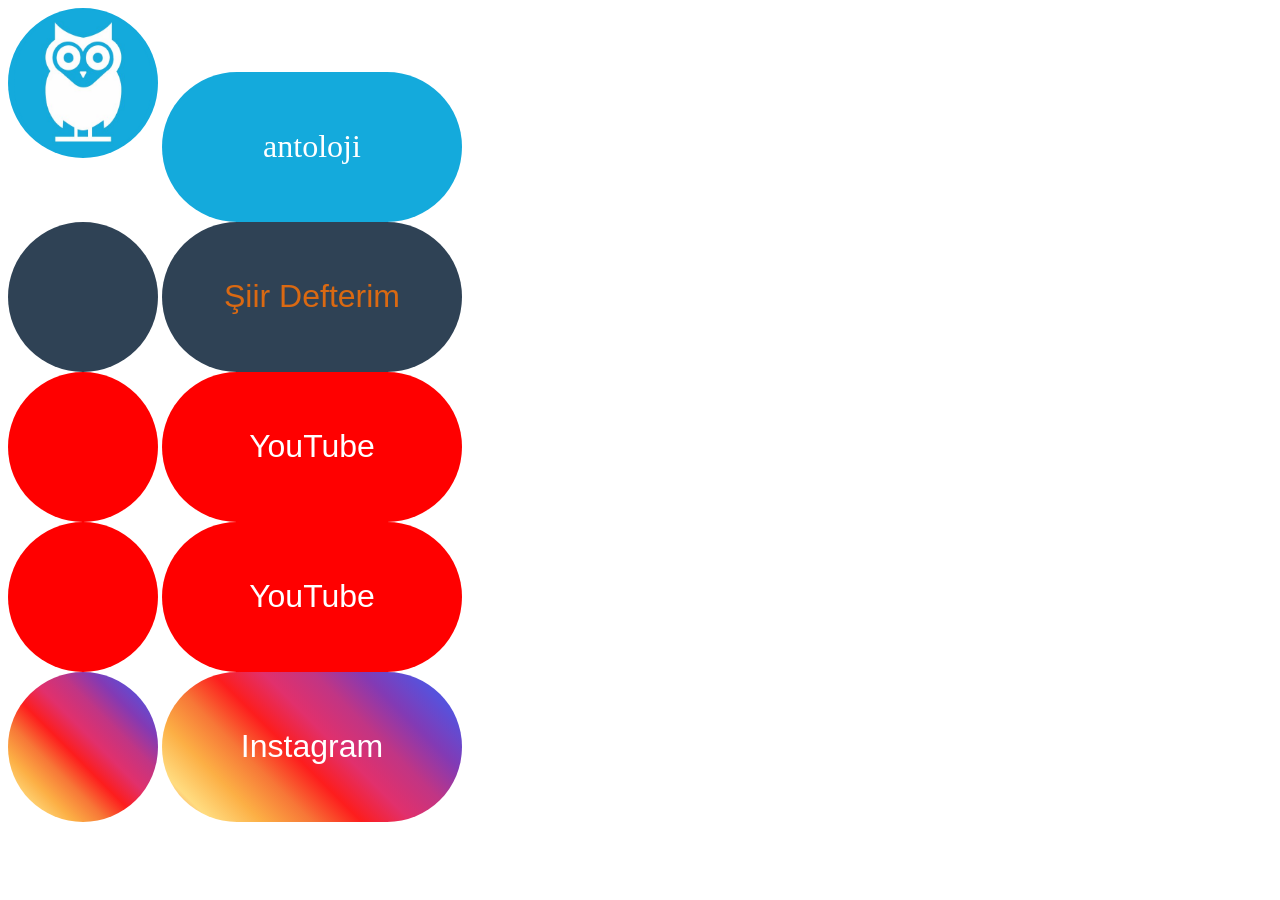
==== index.html @ 4736eea9 "Rename ekshycom.html to index.html" ====
<!DOCTYPE html>
<html>
<head>
    <title>Ekshy</title>
    <link rel="stylesheet" href="/CSS files/antoloji.css">
    <link rel="stylesheet" href="/CSS files/Siirdefterim.css">
    <link rel="stylesheet" href="/CSS files/YouTube.css">
    <link rel="stylesheet" href="/Antoloji.js">
    <link rel="stylesheet" href="/CSS files/Instagram.css">
</head>
<body>

<div class="AntolojiDiv">
    <button 
    onclick="window.open('https://www.antoloji.com/mehmet-eymen-eksi/',)" class="AntolojiButtons AntolojiButtonStyleLogo">
    <img src="Antoloji Images/AntolojiLogoCircle.jpg" class="antolojilogo">
    </button>
    <button 
    onclick="window.open('https://www.antoloji.com/mehmet-eymen-eksi/',)" class="AntolojiButtons AntolojiButtonStyle">
    antoloji
</button>
</div>
<div class="SiirdefterimDiv">
    <button 
    onclick="window.open('https://siirdefterim.com/yazar/mehmeteymeneksi')" class="SiirdefterimButtonStyleLogo">
    <img src="" class="siirdefterimlogo">
    </button>
    <button 
    onclick="window.open('https://siirdefterim.com/yazar/mehmeteymeneksi')" class="SiirdefterimButtonStyle">
    Şiir Defterim
</button>
</div>
<div class="BaalYoutubeDiv">
    <button 
    onclick="window.open('https://www.youtube.com/@BAAL000')" class="BaalYouTubeButtonStyleLogo">
    <img src="" class="youtube logo">
    </button>
    <button 
    onclick="window.open('https://www.youtube.com/@BAAL000')" class="BaalYouTubeButtonStyle">
    YouTube
</button>
</div>
<div class="EkshyYoutubeDiv">
    <button 
    onclick="window.open('https://www.youtube.com/channel/UC_hgYwj54YsneJjiPCi5GKg')" class="EkshyYouTubeButtonStyleLogo">
    <img src="" class="youtube logo">
    </button>
    <button 
    onclick="window.open('https://www.youtube.com/channel/UC_hgYwj54YsneJjiPCi5GKg')" class="EkshyYouTubeButtonStyle">
    YouTube
</button>
</div>
<div class="InstagramDiv">
    <button 
    onclick="window.open('https://www.instagram.com/m.e.eksii/')" class="InstagramButtonStyleLogo">
    <img src="" class="instagram logo">
    </button>
    <button 
    onclick="window.open('https://www.instagram.com/m.e.eksii/')" class="InstagramButtonStyle">
    Instagram
</button>
</div>


</body>
</html>
---- CSS files/antoloji.css ----
@font-face {
        font-family: 'AntolojiFont';
        src: url('Antoloji Images/fonts/Zona Black/Zona Black.ttf');
        font-style: normal;
}

div {
    font-family: 'AntolojiFont';
}
    
.AntolojiButtonStyle{
    font-family: 'AntolojiFont';
    color: rgb(255, 255, 255);
    background-color: rgba(20, 170, 220);
    height: 150px;
    width: 300px;
    font-size: 200%;
    cursor: pointer;
    border-radius: 100px;
    border: 0px;
    transition: all 0.1s ease;
    top: 0;
}

.AntolojiButtonStyleLogo{
    color: rgb(255, 255, 255);
    background-color: rgba(20, 170, 220);
    height: 150px;
    width: 150px;
    font-size: 200%;
    border-width: 2px;
    border-radius: 50%;
    transition: all 0.1s ease;
    
    background-image: url('Antoloji Images/AdpyCYqh_400x400.jpg'); 
    background-position: center;
    border: none;      
    cursor: pointer;   

}
/*
.AntolojiDiv:hover .AntolojiButtonStyleLogo{
    background-color: rgb(255, 255, 255);
    color: rgb(20, 170, 220);
}
.AntolojiDiv:hover .AntolojiButtonStyle{
    background-color: rgb(255, 255, 255);
    color: rgb(20, 170, 220);
}
*/
.AntolojiButtonStyleLogo:hover{
    background-color: rgb(255, 255, 255);
    color: rgb(20, 170, 220);
}

.AntolojiButtonStyleLogo img{
    height: 100%;
    width: 100%;
    top: 0;
    bottom: 0;
    right: 0;
    left: 0;
}

.AntolojiButtonStyle:hover{
    background-color: rgb(255, 255, 255);
    color: rgb(20, 170, 220);
}
/*
.AntolojiButtonStyleLogo:hover + .AntolojiButtonStyle{
    background-color: rgb(255, 255, 255);
    color: rgb(20, 170, 220);
}

.AntolojiButtonStyle:hover + .AntolojiButtonStyleLogo{
    background-color: rgb(255, 255, 255);
    color: rgb(20, 170, 220);
}
*/
.AntolojiButtonStyle:active{
    background-color: rgba(20, 170, 220);
}

.AntolojiDiv{
    min-width: 300px;
    min-height: 150px;
}
---- CSS files/Siirdefterim.css ----
@font-face {
        font-family: 'AntolojiFont';
        src: url('Antoloji Images/fonts/Zona Black.ttf') format('ttf');
    }
    
.SiirdefterimButtonStyle{
    color: rgba(218, 105, 18);
    background-color: rgba(47, 66, 85);
    height: 150px;
    width: 300px;
    font-size: 200%;
    cursor: pointer;
    border-radius: 100px;
    border: 0px;
    transition: all 0.1s ease;
}

.SiirdefterimButtonStyleLogo{
    color: rgba(218, 105, 18);
    background-color: rgba(47, 66, 85);
    height: 150px;
    width: 150px;
    font-size: 200%;
    border-width: 2px;
    border-radius: 50%;
    transition: all 0.1s ease;
    background-image: url(''); 
    background-position: center;
    border: none;      
    cursor: pointer;   
}

.SiirdefterimButtonStyleLogo:hover{
    background-color: rgba(218, 105, 18);
    color: rgba(47, 66, 85);
}

.SiirdefterimButtonStyleLogo:active{
    background-color: rgba(47, 66, 85);
}

.SiirdefterimButtonStyle:hover{
    background-color: rgba(218, 105, 18);
    color: rgba(47, 66, 85);
}

.SiirdefterimButtonStyle:active{
    background-color: rgba(47, 66, 85);
}
---- CSS files/YouTube.css ----
@font-face {
        font-family: 'AntolojiFont';
        src: url('Antoloji Images/fonts/Zona Black.ttf') format('ttf');
}
    
.BaalYouTubeButtonStyle{
    color: rgb(255, 255, 255);
    background-color: rgba(255, 0, 0);
    height: 150px;
    width: 300px;
    font-size: 200%;
    cursor: pointer;
    border-radius: 100px;
    border: 0px;
    transition: all 0.1s ease;
}

.BaalYouTubeButtonStyleLogo{
    color: rgb(255, 255, 255);
    background-color: rgba(255, 0, 0);
    height: 150px;
    width: 150px;
    font-size: 200%;
    border-width: 2px;
    border-radius: 50%;
    transition: all 0.1s ease;
    background-image: url(''); 
    background-position: center;
    border: none;      
    cursor: pointer;   
}

.BaalYouTubeButtonStyleLogo:hover{
    background-color: rgb(255, 255, 255);
    color: rgb(255, 0, 0);
}

.BaalYouTubeButtonStyleLogo:active{
    background-color: rgba(255, 0, 0);
}

.BaalYouTubeButtonStyle:hover{
    background-color: rgb(255, 255, 255);
    color: rgb(255, 0, 0);
}

.BaalYouTubeButtonStyle:active{
    background-color: rgba(255, 0, 0);
}

.EkshyYouTubeButtonStyle{
    color: rgb(255, 255, 255);
    background-color: rgba(255, 0, 0);
    height: 150px;
    width: 300px;
    font-size: 200%;
    cursor: pointer;
    border-radius: 100px;
    border: 0px;
    transition: all 0.1s ease;
}

.EkshyYouTubeButtonStyleLogo{
    color: rgb(255, 255, 255);
    background-color: rgba(255, 0, 0);
    height: 150px;
    width: 150px;
    font-size: 200%;
    border-width: 2px;
    border-radius: 50%;
    transition: all 0.1s ease;
    background-image: url(''); 
    background-position: center;
    border: none;      
    cursor: pointer;   
}

.EkshyYouTubeButtonStyleLogo:hover{
    background-color: rgb(255, 255, 255);
    color: rgb(255, 0, 0);
}

.EkshyYouTubeButtonStyleLogo:active{
    background-color: rgba(255, 0, 0);
}

.EkshyYouTubeButtonStyle:hover{
    background-color: rgb(255, 255, 255);
    color: rgb(255, 0, 0);
}

.EkshyYouTubeButtonStyle:active{
    background-color: rgba(255, 0, 0);
}
---- CSS files/Instagram.css ----
.InstagramButtonStyle{
    height: 150px;
    width: 300px;
    font-size: 200%;
    position: relative;
    padding: 15px 30px;
    color: white;
    border: none;
    border-radius: 100px;
    cursor: pointer;
    z-index: 1;
    background-image: linear-gradient(45deg, rgb(245, 96, 64), rgb(255, 220, 128), rgb(252, 175, 69),rgb(247, 119, 55),rgb(253, 29, 29), rgb(225, 48, 108),rgb(193, 53, 132),rgb(131, 58, 180),rgb(88, 81, 219),rgb(64, 93, 230));
}

.InstagramButtonStyle::before {
    height: 150px;
    width: 300px;
    font-size: 200%;
    content: "";
    position: absolute;
    top: 0; left: 0; width: 100%; height: 100%;
    border-radius: 100px;
    /* İkinci gradyan */
    background: linear-gradient(45deg, rgb(64, 93, 230), rgb(88, 81, 219), rgb(131, 58, 180), rgb(193, 53, 132), rgb(225, 48, 108), rgb(253, 29, 29), rgb(247, 119, 55), rgb(252, 175, 69), rgb(255, 220, 128), rgb(245, 96, 64));    z-index: -1;

    opacity: 0;
    transition: opacity 0.4s ease;
}


.InstagramButtonStyle:hover::before {
    opacity: 1;
}

/**/

.InstagramButtonStyleLogo{
    height: 150px;
    width: 150px;
    font-size: 200%;
    position: relative;
    padding: 15px 30px;
    border-radius: 50%;
    border: none;
    cursor: pointer;
    z-index: 1;
    background-image: linear-gradient(45deg, rgb(245, 96, 64), rgb(255, 220, 128), rgb(252, 175, 69),rgb(247, 119, 55),rgb(253, 29, 29), rgb(225, 48, 108),rgb(193, 53, 132),rgb(131, 58, 180),rgb(88, 81, 219),rgb(64, 93, 230));
}

.InstagramButtonStyleLogo::before {
    height: 150px;
    width: 150px;
    font-size: 200%;
    content: "";
    position: absolute;
    top: 0; left: 0; width: 100%; height: 100%;
    border-radius: 100px;
    /* İkinci gradyan */
    background: linear-gradient(45deg, rgb(64, 93, 230), rgb(88, 81, 219), rgb(131, 58, 180), rgb(193, 53, 132), rgb(225, 48, 108), rgb(253, 29, 29), rgb(247, 119, 55), rgb(252, 175, 69), rgb(255, 220, 128), rgb(245, 96, 64));    z-index: -1;

    opacity: 0;
    transition: opacity 0.4s ease;
}


.InstagramButtonStyleLogo:hover::before {
    opacity: 1;
}
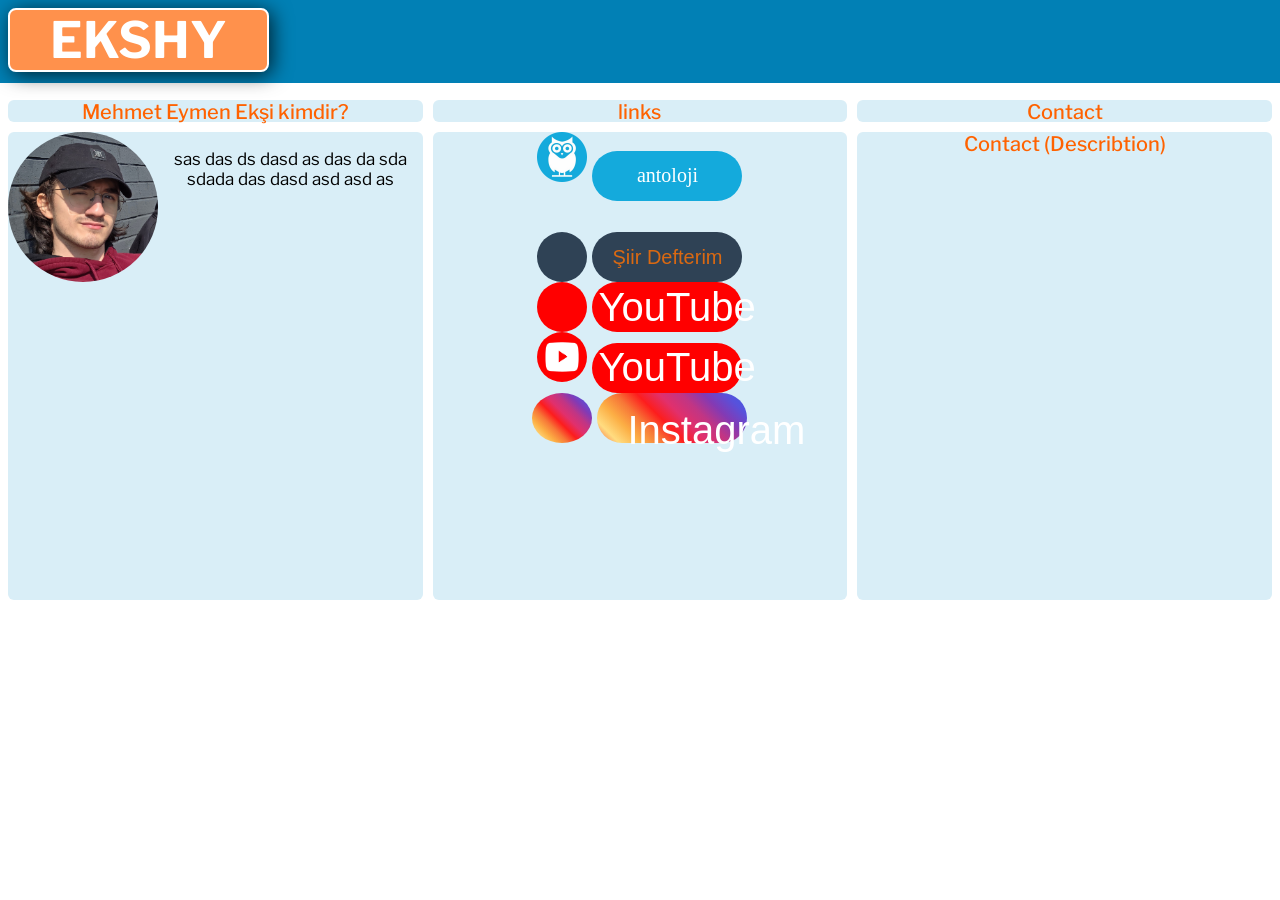
==== commit 8aceca5b: "Rename ekshycom.html to index.html" ====
--- a/index.html
+++ b/index.html
@@ -7,60 +7,93 @@
     <link rel="stylesheet" href="/CSS files/YouTube.css">
     <link rel="stylesheet" href="/Antoloji.js">
     <link rel="stylesheet" href="/CSS files/Instagram.css">
+    <link rel="stylesheet" href="/CSS files/template.css">
+    <link rel="preconnect" href="https://fonts.googleapis.com">
+    <link rel="preconnect" href="https://fonts.gstatic.com" crossorigin>
+    <link href="https://fonts.googleapis.com/css2?family=Staatliches&display=swap" rel="stylesheet">
+    <link rel="preconnect" href="https://fonts.googleapis.com">
+    <link rel="preconnect" href="https://fonts.gstatic.com" crossorigin>
+    <link href="https://fonts.googleapis.com/css2?family=Libre+Franklin:ital,wght@0,100..900;1,100..900&display=swap" rel="stylesheet">
 </head>
-<body>
 
-<div class="AntolojiDiv">
-    <button 
-    onclick="window.open('https://www.antoloji.com/mehmet-eymen-eksi/',)" class="AntolojiButtons AntolojiButtonStyleLogo">
-    <img src="Antoloji Images/AntolojiLogoCircle.jpg" class="antolojilogo">
-    </button>
-    <button 
-    onclick="window.open('https://www.antoloji.com/mehmet-eymen-eksi/',)" class="AntolojiButtons AntolojiButtonStyle">
-    antoloji
-</button>
-</div>
-<div class="SiirdefterimDiv">
-    <button 
-    onclick="window.open('https://siirdefterim.com/yazar/mehmeteymeneksi')" class="SiirdefterimButtonStyleLogo">
-    <img src="" class="siirdefterimlogo">
-    </button>
-    <button 
-    onclick="window.open('https://siirdefterim.com/yazar/mehmeteymeneksi')" class="SiirdefterimButtonStyle">
-    Şiir Defterim
-</button>
-</div>
-<div class="BaalYoutubeDiv">
-    <button 
-    onclick="window.open('https://www.youtube.com/@BAAL000')" class="BaalYouTubeButtonStyleLogo">
-    <img src="" class="youtube logo">
-    </button>
-    <button 
-    onclick="window.open('https://www.youtube.com/@BAAL000')" class="BaalYouTubeButtonStyle">
-    YouTube
-</button>
-</div>
-<div class="EkshyYoutubeDiv">
-    <button 
-    onclick="window.open('https://www.youtube.com/channel/UC_hgYwj54YsneJjiPCi5GKg')" class="EkshyYouTubeButtonStyleLogo">
-    <img src="" class="youtube logo">
-    </button>
-    <button 
-    onclick="window.open('https://www.youtube.com/channel/UC_hgYwj54YsneJjiPCi5GKg')" class="EkshyYouTubeButtonStyle">
-    YouTube
-</button>
-</div>
-<div class="InstagramDiv">
-    <button 
-    onclick="window.open('https://www.instagram.com/m.e.eksii/')" class="InstagramButtonStyleLogo">
-    <img src="" class="instagram logo">
-    </button>
-    <button 
-    onclick="window.open('https://www.instagram.com/m.e.eksii/')" class="InstagramButtonStyle">
-    Instagram
-</button>
-</div>
+<body style="margin-top: 100px;">
 
+    <div class="TemplateDiv">
+        <button class="TemplateButton">
+            EKSHY
+        </button>
+    </div>
+
+    <div class="TemplateHeaderDiv">
+        <div class="FirstDiv">
+            Mehmet Eymen Ekşi kimdir?
+        </div>
+        <div class="SecondDiv">
+            links
+        </div>
+        <div class="ThirdDiv">
+            Contact
+        </div>
+        <div class="FourthDiv"> 
+            <img src="Ekshy.jpg" class="FourthDivFotoImage">
+            <p class="FourthDivText">
+                sas das ds dasd as das da sda sdada das dasd asd asd as
+            </p>
+        </div>
+        <div class="FifthDiv"> 
+            <div class="AntolojiDiv">
+                <a href="https://www.antoloji.com/mehmet-eymen-eksi/" class="AntolojiStyleLogo">
+                    <img src="Antoloji Images/AntolojiLogoCircle.jpg" class="antolojilogo">
+                </a>
+                <button onclick="window.open('https://www.antoloji.com/mehmet-eymen-eksi/',)" class="AntolojiButtonStyle">
+                    antoloji
+                </button>
+            </div>
+            <div class="SiirdefterimDiv">
+                <button onclick="window.open('https://siirdefterim.com/yazar/mehmeteymeneksi')" class="SiirdefterimButtonStyleLogo">
+                    <img src="" class="siirdefterimlogo">
+                </button>
+                <button onclick="window.open('https://siirdefterim.com/yazar/mehmeteymeneksi')" class="SiirdefterimButtonStyle">
+                    Şiir Defterim
+                </button>
+            </div>
+            <div class="BaalYoutubeDiv">
+                <button onclick="window.open('https://www.youtube.com/@BAAL000')" class="BaalYouTubeButtonStyleLogo">
+                    <img src="" class="youtube logo">
+                </button>
+                <button onclick="window.open('https://www.youtube.com/@BAAL000')" class="BaalYouTubeButtonStyle">
+                    YouTube
+                </button>
+            </div>
+            <div class="EkshyYoutubeDiv">
+                <button onclick="window.open('https://www.youtube.com/@MehmetEymenEksi')" class="EkshyYouTubeButtonStyleLogo">
+                    <img src="Youtube Images/White Youtube Logo.png" class="youtube logo">
+                </button>
+                <button onclick="window.open('https://www.youtube.com/@MehmetEymenEksi')" class="EkshyYouTubeButtonStyle">
+                    YouTube
+                </button>
+            </div>
+            <div class="InstagramDiv">
+                <button onclick="window.open('https://www.instagram.com/m.e.eksii/')" class="InstagramButtonStyleLogo">
+                    <img src="" class="instagram logo">
+                </button>
+                <button onclick="window.open('https://www.instagram.com/m.e.eksii/')" class="InstagramButtonStyle">
+                    Instagram
+                </button>
+            </div>
+        </div>
+        <div class="SixthDiv"> 
+            Contact (Describtion)
+        </div>    
+        
+    </div>
+
+<!--
+
+    
+
+
+-->
 
 </body>
 </html>
--- a/CSS files/antoloji.css
+++ b/CSS files/antoloji.css
@@ -7,35 +7,35 @@
 div {
     font-family: 'AntolojiFont';
 }
+
+.AntolojiDiv{
+    min-width: 150px;
+    height: 100px;
+    grid-template-columns: 1fr 1fr 1fr;
+}
     
 .AntolojiButtonStyle{
     font-family: 'AntolojiFont';
     color: rgb(255, 255, 255);
     background-color: rgba(20, 170, 220);
-    height: 150px;
-    width: 300px;
-    font-size: 200%;
+    height: 50px;
+    width: 150px;
+    font-size: 100%;
     cursor: pointer;
     border-radius: 100px;
     border: 0px;
-    transition: all 0.1s ease;
+    transition: all 0.4s ease;      
     top: 0;
 }
 
-.AntolojiButtonStyleLogo{
-    color: rgb(255, 255, 255);
-    background-color: rgba(20, 170, 220);
-    height: 150px;
-    width: 150px;
-    font-size: 200%;
-    border-width: 2px;
-    border-radius: 50%;
-    transition: all 0.1s ease;
-    
-    background-image: url('Antoloji Images/AdpyCYqh_400x400.jpg'); 
-    background-position: center;
-    border: none;      
-    cursor: pointer;   
+.AntolojiStyleLogo{
+    Background-color: rgb(217, 238, 247);
+    color: rgb(217, 238, 247);
+}
+
+.antolojilogo{
+    width: 50px;
+    height: 50px;
 
 }
 /*
@@ -47,26 +47,7 @@
     background-color: rgb(255, 255, 255);
     color: rgb(20, 170, 220);
 }
-*/
-.AntolojiButtonStyleLogo:hover{
-    background-color: rgb(255, 255, 255);
-    color: rgb(20, 170, 220);
-}
 
-.AntolojiButtonStyleLogo img{
-    height: 100%;
-    width: 100%;
-    top: 0;
-    bottom: 0;
-    right: 0;
-    left: 0;
-}
-
-.AntolojiButtonStyle:hover{
-    background-color: rgb(255, 255, 255);
-    color: rgb(20, 170, 220);
-}
-/*
 .AntolojiButtonStyleLogo:hover + .AntolojiButtonStyle{
     background-color: rgb(255, 255, 255);
     color: rgb(20, 170, 220);
@@ -77,11 +58,6 @@
     color: rgb(20, 170, 220);
 }
 */
-.AntolojiButtonStyle:active{
-    background-color: rgba(20, 170, 220);
-}
 
-.AntolojiDiv{
-    min-width: 300px;
-    min-height: 150px;
-}
+
+
--- a/CSS files/Siirdefterim.css
+++ b/CSS files/Siirdefterim.css
@@ -6,24 +6,24 @@
 .SiirdefterimButtonStyle{
     color: rgba(218, 105, 18);
     background-color: rgba(47, 66, 85);
-    height: 150px;
-    width: 300px;
-    font-size: 200%;
+    height: 50px;
+    width: 150px;
+    font-size: 100%;
     cursor: pointer;
     border-radius: 100px;
     border: 0px;
-    transition: all 0.1s ease;
+    transition: all 0.4s ease;
 }
 
 .SiirdefterimButtonStyleLogo{
     color: rgba(218, 105, 18);
     background-color: rgba(47, 66, 85);
-    height: 150px;
-    width: 150px;
-    font-size: 200%;
+    height: 50px;
+    width: 50px;
+    font-size: 100%;
     border-width: 2px;
     border-radius: 50%;
-    transition: all 0.1s ease;
+    transition: all 0.4s ease;
     background-image: url(''); 
     background-position: center;
     border: none;      
--- a/CSS files/YouTube.css
+++ b/CSS files/YouTube.css
@@ -6,24 +6,24 @@
 .BaalYouTubeButtonStyle{
     color: rgb(255, 255, 255);
     background-color: rgba(255, 0, 0);
-    height: 150px;
-    width: 300px;
+    height: 50px;
+    width: 150px;
     font-size: 200%;
     cursor: pointer;
     border-radius: 100px;
     border: 0px;
-    transition: all 0.1s ease;
+    transition: all 0.4s ease;
 }
 
 .BaalYouTubeButtonStyleLogo{
     color: rgb(255, 255, 255);
     background-color: rgba(255, 0, 0);
-    height: 150px;
-    width: 150px;
+    height: 50px;
+    width: 50px;
     font-size: 200%;
     border-width: 2px;
     border-radius: 50%;
-    transition: all 0.1s ease;
+    transition: all 0.4s ease;
     background-image: url(''); 
     background-position: center;
     border: none;      
@@ -51,28 +51,36 @@
 .EkshyYouTubeButtonStyle{
     color: rgb(255, 255, 255);
     background-color: rgba(255, 0, 0);
-    height: 150px;
-    width: 300px;
+    height: 50px;
+    width: 150px;
     font-size: 200%;
     cursor: pointer;
     border-radius: 100px;
     border: 0px;
-    transition: all 0.1s ease;
+    transition: all 0.4s ease;
 }
 
 .EkshyYouTubeButtonStyleLogo{
     color: rgb(255, 255, 255);
     background-color: rgba(255, 0, 0);
-    height: 150px;
-    width: 150px;
+    height: 50px;
+    width: 50px;
     font-size: 200%;
     border-width: 2px;
     border-radius: 50%;
-    transition: all 0.1s ease;
+    transition: all 0.4s ease;
     background-image: url(''); 
     background-position: center;
     border: none;      
-    cursor: pointer;   
+    cursor: pointer;
+    img {
+        height: 100%;
+        width: 100%;
+        top: 0;
+        bottom: 0;
+        right: 0;
+        left: 0;
+    }
 }
 
 .EkshyYouTubeButtonStyleLogo:hover{
--- a/CSS files/Instagram.css
+++ b/CSS files/Instagram.css
@@ -1,7 +1,7 @@
 
 .InstagramButtonStyle{
-    height: 150px;
-    width: 300px;
+    height: 50px;
+    width: 150px;
     font-size: 200%;
     position: relative;
     padding: 15px 30px;
@@ -36,8 +36,8 @@
 /**/
 
 .InstagramButtonStyleLogo{
-    height: 150px;
-    width: 150px;
+    height: 50px;
+    width: 50px;
     font-size: 200%;
     position: relative;
     padding: 15px 30px;
@@ -49,8 +49,8 @@
 }
 
 .InstagramButtonStyleLogo::before {
-    height: 150px;
-    width: 150px;
+    height: 50px;
+    width: 50px;
     font-size: 200%;
     content: "";
     position: absolute;
--- a/CSS files/template.css
+++ b/CSS files/template.css
@@ -0,0 +1,160 @@
+.TemplateDiv {
+    background-color: rgba(1, 128, 181);
+    top: 0;
+    left: 0;
+    right: 0;
+    position: fixed;
+    height: 83px;
+    z-index: 100;
+}
+
+.TemplateButton {
+    background-color: rgba(255, 145, 76);
+    border-color: white;
+    box-shadow: 3px 3px 20px 0px rgba(0,0,0,0.75);
+    border-style: solid;
+    border-radius: 8px;
+    padding: 0px 40px;
+    margin: 8px 8px;
+    cursor: pointer;
+    position: absolute;
+    color: white;
+    font-size: 50px;
+    font-family: 'Libre Franklin', sans-serif;
+    font-style: bold;
+    font-weight: 700;
+    text-align: center;
+    text-decoration: none;
+    display: inline-block;
+} 
+
+.TemplateButton:hover {
+    background-color: rgb(255, 121, 39);
+    border-color: white;
+    border-style: solid;
+    border-radius: 8px;
+    padding: 0px 40px;
+    margin: 8px 8px;
+    cursor: pointer;
+    position: absolute;
+    color: white;
+    font-size: 50px;
+    font-family: 'Libre Franklin', sans-serif;
+    text-align: center;
+    text-decoration: none;
+    display: inline-block;    
+} 
+
+.TemplateButton:active {
+    background-color: rgb(255, 98, 0);
+    border-color: white;
+    border-style: solid;
+    border-radius: 8px;
+    padding: 0px 40px;
+    margin: 8px 8px;
+    cursor: pointer;
+    position: absolute;
+    color: white;
+    font-size: 50px;
+    font-family: 'Libre Franklin', sans-serif;
+    text-align: center;
+    text-decoration: none;
+    display: inline-block;    
+} 
+
+.TemplateHeaderDiv {
+    display: grid;
+    grid-template-columns: 1fr;
+    grid-template-rows: 22px 1fr;
+    grid-gap: 10px;
+    margin-top: 80px;
+    height: 500px;
+}
+
+.FirstDiv {
+    background-color: rgb(217, 238, 247);
+    text-align: center;
+    color: rgb(255, 98, 0);
+    border-radius: 6px;
+    font-size: 20px;
+    font-family: 'Libre Franklin', sans-serif;
+    font-style: bold;
+    font-weight: 500;
+}
+
+.SecondDiv {
+    background-color: rgb(217, 238, 247);
+    text-align: center;
+    color: rgb(255, 98, 0);
+    border-radius: 6px;
+    font-size: 20px;
+    font-family: 'Libre Franklin', sans-serif;
+    font-style: bold;
+    font-weight: 500;
+}
+
+.ThirdDiv {
+    background-color: rgb(217, 238, 247);
+    text-align: center;
+    color: rgb(255, 98, 0);
+    border-radius: 6px;
+    font-size: 20px;
+    font-family: 'Libre Franklin', sans-serif;
+    font-style: bold;
+    font-weight: 500;
+}
+
+.FourthDiv {
+    background-color: rgb(217, 238, 247);
+    text-align: center;
+    border-radius: 6px;
+    font-size: 20px;
+    font-family: 'Libre Franklin', sans-serif;
+}
+
+.FourthDivFotoImage {
+    float: left;
+    position: relative;
+    z-index: 1;
+    border-radius: 50%;
+    height: 150px;
+}
+
+.FourthDivText {
+    position: relative;
+    z-index: 2;
+    border-radius: 6px;
+    font-size: 17px;
+    font-family: 'Libre Franklin', sans-serif;
+    font-style: bold;
+    font-weight: 400;
+}
+
+.FifthDiv {
+    background-color: rgb(217, 238, 247);
+    text-align: center;
+    color: rgb(255, 98, 0);
+    border-radius: 6px;
+    font-size: 20px;
+    font-family: 'Libre Franklin', sans-serif;
+    font-style: bold;
+    font-weight: 500;
+}
+
+.SixthDiv {
+    background-color: rgb(217, 238, 247);
+    text-align: center;
+    color: rgb(255, 98, 0);
+    border-radius: 6px;
+    font-size: 20px;
+    font-family: 'Libre Franklin', sans-serif;
+    font-style: bold;
+    font-weight: 500;
+}
+
+@media (min-width: 950px) {
+    .TemplateHeaderDiv {
+        grid-template-columns: 1fr 1fr 1fr;
+    }
+}
+
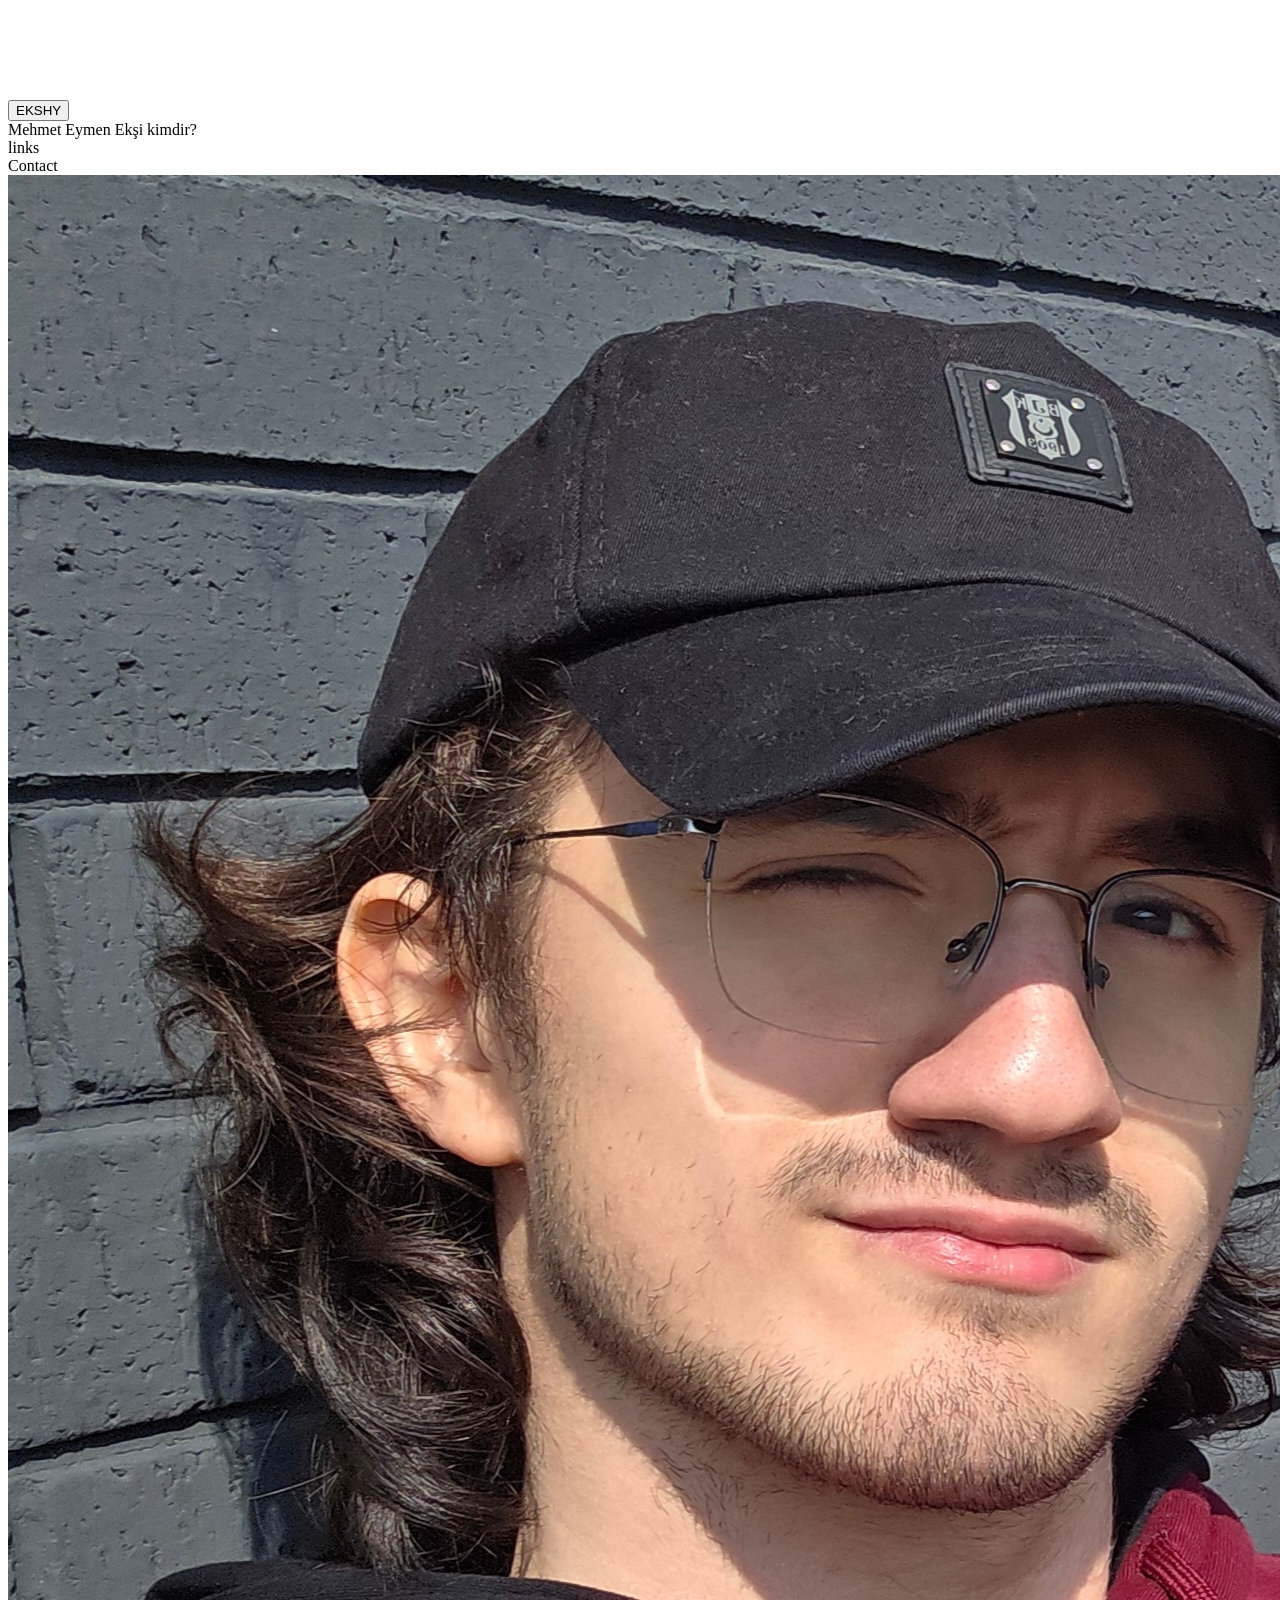
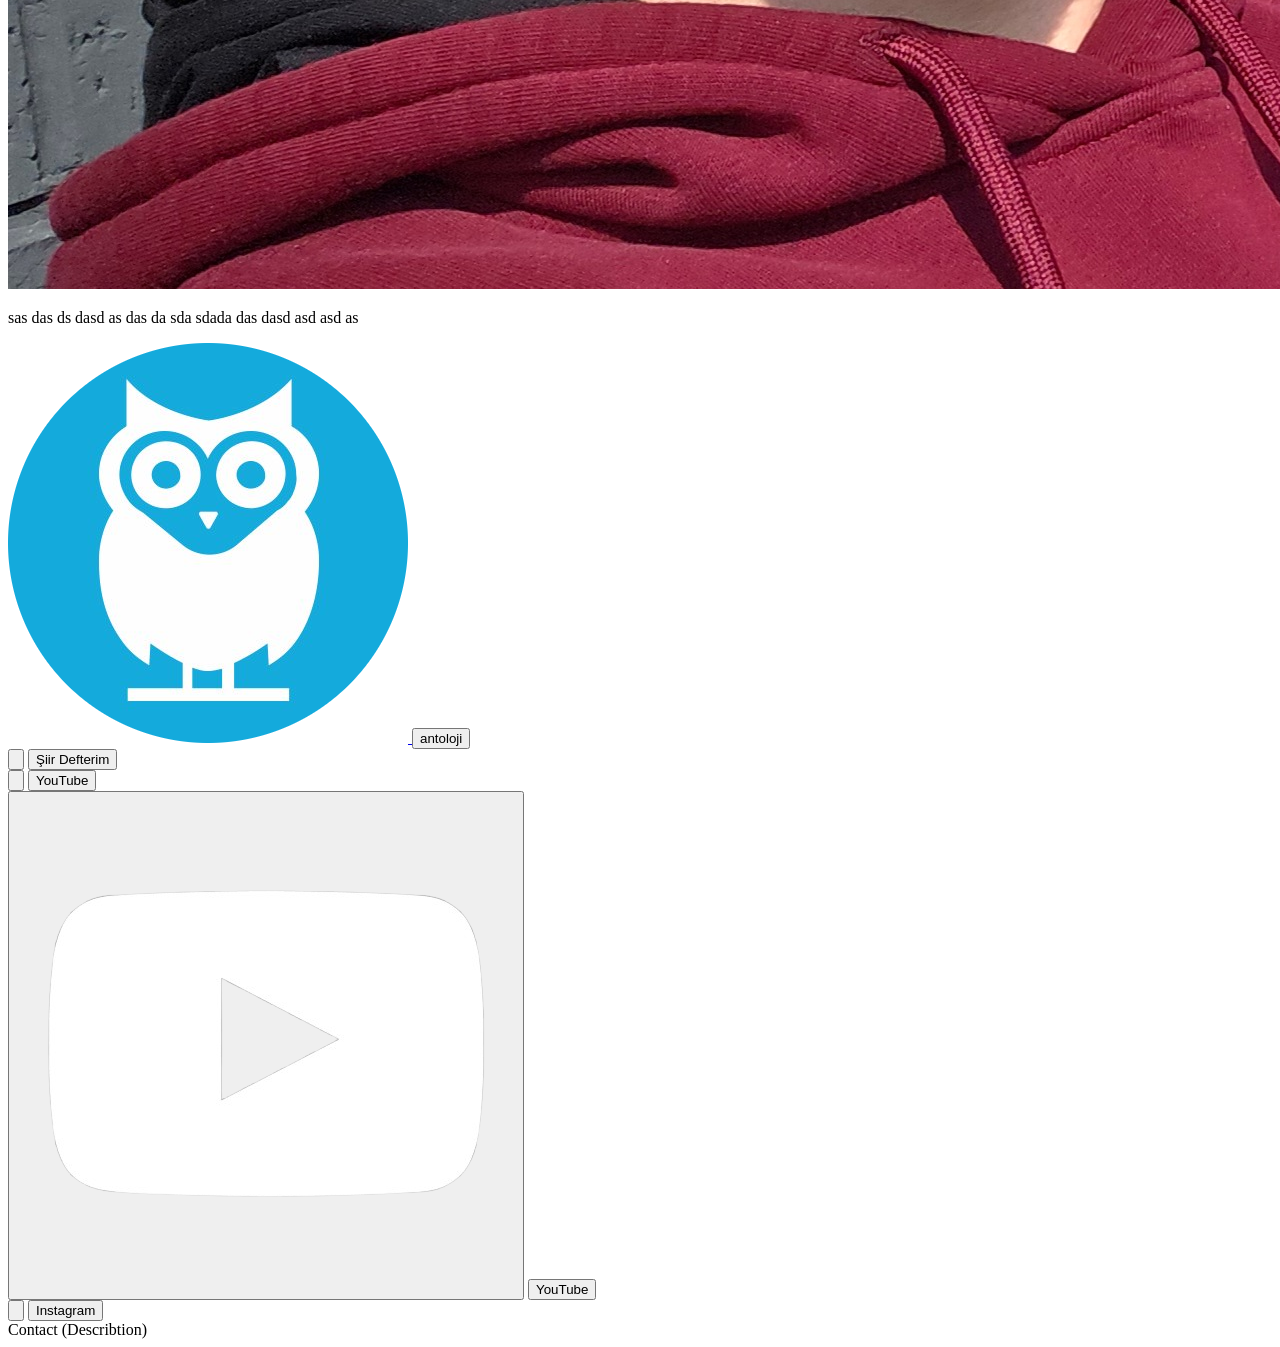
==== commit d2f4c492: "Fix file paths and clean up HTML structure Updated file paths for CSS stylesheets and cleaned up HTM" ====
--- a/index.html
+++ b/index.html
@@ -2,12 +2,12 @@
 <html>
 <head>
     <title>Ekshy</title>
-    <link rel="stylesheet" href="/CSS files/antoloji.css">
-    <link rel="stylesheet" href="/CSS files/Siirdefterim.css">
-    <link rel="stylesheet" href="/CSS files/YouTube.css">
+    <link rel="stylesheet" href="/CSS-files/antoloji.css">
+    <link rel="stylesheet" href="/CSS-files/Siirdefterim.css">
+    <link rel="stylesheet" href="/CSS-files/YouTube.css">
     <link rel="stylesheet" href="/Antoloji.js">
-    <link rel="stylesheet" href="/CSS files/Instagram.css">
-    <link rel="stylesheet" href="/CSS files/template.css">
+    <link rel="stylesheet" href="/CSS-files/Instagram.css">
+    <link rel="stylesheet" href="/CSS-files/template.css">
     <link rel="preconnect" href="https://fonts.googleapis.com">
     <link rel="preconnect" href="https://fonts.gstatic.com" crossorigin>
     <link href="https://fonts.googleapis.com/css2?family=Staatliches&display=swap" rel="stylesheet">
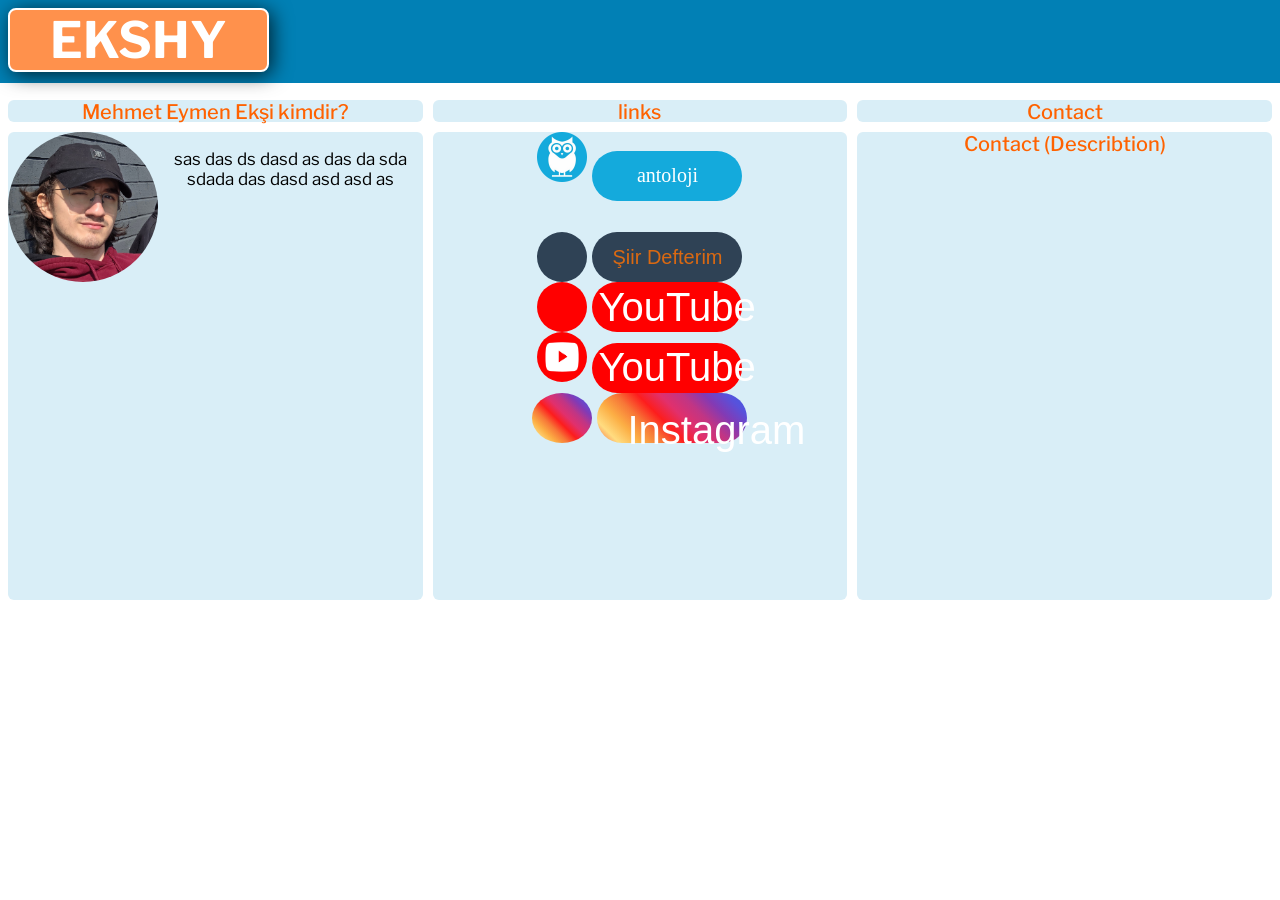
==== commit fa832751: "Add files via upload" ====
--- a/index.html
+++ b/index.html
@@ -2,12 +2,12 @@
 <html>
 <head>
     <title>Ekshy</title>
-    <link rel="stylesheet" href="/CSS-files/antoloji.css">
-    <link rel="stylesheet" href="/CSS-files/Siirdefterim.css">
-    <link rel="stylesheet" href="/CSS-files/YouTube.css">
-    <link rel="stylesheet" href="/Antoloji.js">
-    <link rel="stylesheet" href="/CSS-files/Instagram.css">
-    <link rel="stylesheet" href="/CSS-files/template.css">
+    <link rel="stylesheet" href="CSS-files/antoloji.css">
+    <link rel="stylesheet" href="CSS-files/Siirdefterim.css">
+    <link rel="stylesheet" href="CSS-files/YouTube.css">
+    <link rel="stylesheet" href="CSS-files/Instagram.css">
+    <link rel="stylesheet" href="CSS-files/template.css">
+
     <link rel="preconnect" href="https://fonts.googleapis.com">
     <link rel="preconnect" href="https://fonts.gstatic.com" crossorigin>
     <link href="https://fonts.googleapis.com/css2?family=Staatliches&display=swap" rel="stylesheet">
@@ -43,7 +43,7 @@
         <div class="FifthDiv"> 
             <div class="AntolojiDiv">
                 <a href="https://www.antoloji.com/mehmet-eymen-eksi/" class="AntolojiStyleLogo">
-                    <img src="Antoloji Images/AntolojiLogoCircle.jpg" class="antolojilogo">
+                    <img src="Antoloji-Images/AntolojiLogoCircle.jpg" class="antolojilogo">
                 </a>
                 <button onclick="window.open('https://www.antoloji.com/mehmet-eymen-eksi/',)" class="AntolojiButtonStyle">
                     antoloji
@@ -67,7 +67,7 @@
             </div>
             <div class="EkshyYoutubeDiv">
                 <button onclick="window.open('https://www.youtube.com/@MehmetEymenEksi')" class="EkshyYouTubeButtonStyleLogo">
-                    <img src="Youtube Images/White Youtube Logo.png" class="youtube logo">
+                    <img src="Youtube-Images/White-Youtube-Logo.png" class="youtube logo">
                 </button>
                 <button onclick="window.open('https://www.youtube.com/@MehmetEymenEksi')" class="EkshyYouTubeButtonStyle">
                     YouTube
@@ -96,4 +96,4 @@
 -->
 
 </body>
-</html>
+</html>
--- a/CSS-files/antoloji.css
+++ b/CSS-files/antoloji.css
@@ -0,0 +1,63 @@
+@font-face {
+        font-family: 'AntolojiFont';
+        src: url('Antoloji-Images/fonts/Zona Black/Zona Black.ttf');
+        font-style: normal;
+}
+
+div {
+    font-family: 'AntolojiFont';
+}
+
+.AntolojiDiv{
+    min-width: 150px;
+    height: 100px;
+    grid-template-columns: 1fr 1fr 1fr;
+}
+    
+.AntolojiButtonStyle{
+    font-family: 'AntolojiFont';
+    color: rgb(255, 255, 255);
+    background-color: rgba(20, 170, 220);
+    height: 50px;
+    width: 150px;
+    font-size: 100%;
+    cursor: pointer;
+    border-radius: 100px;
+    border: 0px;
+    transition: all 0.4s ease;      
+    top: 0;
+}
+
+.AntolojiStyleLogo{
+    Background-color: rgb(217, 238, 247);
+    color: rgb(217, 238, 247);
+}
+
+.antolojilogo{
+    width: 50px;
+    height: 50px;
+
+}
+/*
+.AntolojiDiv:hover .AntolojiButtonStyleLogo{
+    background-color: rgb(255, 255, 255);
+    color: rgb(20, 170, 220);
+}
+.AntolojiDiv:hover .AntolojiButtonStyle{
+    background-color: rgb(255, 255, 255);
+    color: rgb(20, 170, 220);
+}
+
+.AntolojiButtonStyleLogo:hover + .AntolojiButtonStyle{
+    background-color: rgb(255, 255, 255);
+    color: rgb(20, 170, 220);
+}
+
+.AntolojiButtonStyle:hover + .AntolojiButtonStyleLogo{
+    background-color: rgb(255, 255, 255);
+    color: rgb(20, 170, 220);
+}
+*/
+
+
+
--- a/CSS-files/Siirdefterim.css
+++ b/CSS-files/Siirdefterim.css
@@ -0,0 +1,50 @@
+@font-face {
+        font-family: 'AntolojiFont';
+        src: url('Antoloji Images/fonts/Zona Black.ttf') format('ttf');
+    }
+    
+.SiirdefterimButtonStyle{
+    color: rgba(218, 105, 18);
+    background-color: rgba(47, 66, 85);
+    height: 50px;
+    width: 150px;
+    font-size: 100%;
+    cursor: pointer;
+    border-radius: 100px;
+    border: 0px;
+    transition: all 0.4s ease;
+}
+
+.SiirdefterimButtonStyleLogo{
+    color: rgba(218, 105, 18);
+    background-color: rgba(47, 66, 85);
+    height: 50px;
+    width: 50px;
+    font-size: 100%;
+    border-width: 2px;
+    border-radius: 50%;
+    transition: all 0.4s ease;
+    background-image: url(''); 
+    background-position: center;
+    border: none;      
+    cursor: pointer;   
+}
+
+.SiirdefterimButtonStyleLogo:hover{
+    background-color: rgba(218, 105, 18);
+    color: rgba(47, 66, 85);
+}
+
+.SiirdefterimButtonStyleLogo:active{
+    background-color: rgba(47, 66, 85);
+}
+
+.SiirdefterimButtonStyle:hover{
+    background-color: rgba(218, 105, 18);
+    color: rgba(47, 66, 85);
+}
+
+.SiirdefterimButtonStyle:active{
+    background-color: rgba(47, 66, 85);
+}
+
--- a/CSS-files/YouTube.css
+++ b/CSS-files/YouTube.css
@@ -0,0 +1,102 @@
+@font-face {
+        font-family: 'AntolojiFont';
+        src: url('Antoloji Images/fonts/Zona Black.ttf') format('ttf');
+}
+    
+.BaalYouTubeButtonStyle{
+    color: rgb(255, 255, 255);
+    background-color: rgba(255, 0, 0);
+    height: 50px;
+    width: 150px;
+    font-size: 200%;
+    cursor: pointer;
+    border-radius: 100px;
+    border: 0px;
+    transition: all 0.4s ease;
+}
+
+.BaalYouTubeButtonStyleLogo{
+    color: rgb(255, 255, 255);
+    background-color: rgba(255, 0, 0);
+    height: 50px;
+    width: 50px;
+    font-size: 200%;
+    border-width: 2px;
+    border-radius: 50%;
+    transition: all 0.4s ease;
+    background-image: url(''); 
+    background-position: center;
+    border: none;      
+    cursor: pointer;   
+}
+
+.BaalYouTubeButtonStyleLogo:hover{
+    background-color: rgb(255, 255, 255);
+    color: rgb(255, 0, 0);
+}
+
+.BaalYouTubeButtonStyleLogo:active{
+    background-color: rgba(255, 0, 0);
+}
+
+.BaalYouTubeButtonStyle:hover{
+    background-color: rgb(255, 255, 255);
+    color: rgb(255, 0, 0);
+}
+
+.BaalYouTubeButtonStyle:active{
+    background-color: rgba(255, 0, 0);
+}
+
+.EkshyYouTubeButtonStyle{
+    color: rgb(255, 255, 255);
+    background-color: rgba(255, 0, 0);
+    height: 50px;
+    width: 150px;
+    font-size: 200%;
+    cursor: pointer;
+    border-radius: 100px;
+    border: 0px;
+    transition: all 0.4s ease;
+}
+
+.EkshyYouTubeButtonStyleLogo{
+    color: rgb(255, 255, 255);
+    background-color: rgba(255, 0, 0);
+    height: 50px;
+    width: 50px;
+    font-size: 200%;
+    border-width: 2px;
+    border-radius: 50%;
+    transition: all 0.4s ease;
+    background-image: url(''); 
+    background-position: center;
+    border: none;      
+    cursor: pointer;
+    img {
+        height: 100%;
+        width: 100%;
+        top: 0;
+        bottom: 0;
+        right: 0;
+        left: 0;
+    }
+}
+
+.EkshyYouTubeButtonStyleLogo:hover{
+    background-color: rgb(255, 255, 255);
+    color: rgb(255, 0, 0);
+}
+
+.EkshyYouTubeButtonStyleLogo:active{
+    background-color: rgba(255, 0, 0);
+}
+
+.EkshyYouTubeButtonStyle:hover{
+    background-color: rgb(255, 255, 255);
+    color: rgb(255, 0, 0);
+}
+
+.EkshyYouTubeButtonStyle:active{
+    background-color: rgba(255, 0, 0);
+}
--- a/CSS-files/Instagram.css
+++ b/CSS-files/Instagram.css
@@ -0,0 +1,69 @@
+
+.InstagramButtonStyle{
+    height: 50px;
+    width: 150px;
+    font-size: 200%;
+    position: relative;
+    padding: 15px 30px;
+    color: white;
+    border: none;
+    border-radius: 100px;
+    cursor: pointer;
+    z-index: 1;
+    background-image: linear-gradient(45deg, rgb(245, 96, 64), rgb(255, 220, 128), rgb(252, 175, 69),rgb(247, 119, 55),rgb(253, 29, 29), rgb(225, 48, 108),rgb(193, 53, 132),rgb(131, 58, 180),rgb(88, 81, 219),rgb(64, 93, 230));
+}
+
+.InstagramButtonStyle::before {
+    height: 150px;
+    width: 300px;
+    font-size: 200%;
+    content: "";
+    position: absolute;
+    top: 0; left: 0; width: 100%; height: 100%;
+    border-radius: 100px;
+    /* İkinci gradyan */
+    background: linear-gradient(45deg, rgb(64, 93, 230), rgb(88, 81, 219), rgb(131, 58, 180), rgb(193, 53, 132), rgb(225, 48, 108), rgb(253, 29, 29), rgb(247, 119, 55), rgb(252, 175, 69), rgb(255, 220, 128), rgb(245, 96, 64));    z-index: -1;
+
+    opacity: 0;
+    transition: opacity 0.4s ease;
+}
+
+
+.InstagramButtonStyle:hover::before {
+    opacity: 1;
+}
+
+/**/
+
+.InstagramButtonStyleLogo{
+    height: 50px;
+    width: 50px;
+    font-size: 200%;
+    position: relative;
+    padding: 15px 30px;
+    border-radius: 50%;
+    border: none;
+    cursor: pointer;
+    z-index: 1;
+    background-image: linear-gradient(45deg, rgb(245, 96, 64), rgb(255, 220, 128), rgb(252, 175, 69),rgb(247, 119, 55),rgb(253, 29, 29), rgb(225, 48, 108),rgb(193, 53, 132),rgb(131, 58, 180),rgb(88, 81, 219),rgb(64, 93, 230));
+}
+
+.InstagramButtonStyleLogo::before {
+    height: 50px;
+    width: 50px;
+    font-size: 200%;
+    content: "";
+    position: absolute;
+    top: 0; left: 0; width: 100%; height: 100%;
+    border-radius: 100px;
+    /* İkinci gradyan */
+    background: linear-gradient(45deg, rgb(64, 93, 230), rgb(88, 81, 219), rgb(131, 58, 180), rgb(193, 53, 132), rgb(225, 48, 108), rgb(253, 29, 29), rgb(247, 119, 55), rgb(252, 175, 69), rgb(255, 220, 128), rgb(245, 96, 64));    z-index: -1;
+
+    opacity: 0;
+    transition: opacity 0.4s ease;
+}
+
+
+.InstagramButtonStyleLogo:hover::before {
+    opacity: 1;
+}
--- a/CSS-files/template.css
+++ b/CSS-files/template.css
@@ -0,0 +1,160 @@
+.TemplateDiv {
+    background-color: rgba(1, 128, 181);
+    top: 0;
+    left: 0;
+    right: 0;
+    position: fixed;
+    height: 83px;
+    z-index: 100;
+}
+
+.TemplateButton {
+    background-color: rgba(255, 145, 76);
+    border-color: white;
+    box-shadow: 3px 3px 20px 0px rgba(0,0,0,0.75);
+    border-style: solid;
+    border-radius: 8px;
+    padding: 0px 40px;
+    margin: 8px 8px;
+    cursor: pointer;
+    position: absolute;
+    color: white;
+    font-size: 50px;
+    font-family: 'Libre Franklin', sans-serif;
+    font-style: bold;
+    font-weight: 700;
+    text-align: center;
+    text-decoration: none;
+    display: inline-block;
+} 
+
+.TemplateButton:hover {
+    background-color: rgb(255, 121, 39);
+    border-color: white;
+    border-style: solid;
+    border-radius: 8px;
+    padding: 0px 40px;
+    margin: 8px 8px;
+    cursor: pointer;
+    position: absolute;
+    color: white;
+    font-size: 50px;
+    font-family: 'Libre Franklin', sans-serif;
+    text-align: center;
+    text-decoration: none;
+    display: inline-block;    
+} 
+
+.TemplateButton:active {
+    background-color: rgb(255, 98, 0);
+    border-color: white;
+    border-style: solid;
+    border-radius: 8px;
+    padding: 0px 40px;
+    margin: 8px 8px;
+    cursor: pointer;
+    position: absolute;
+    color: white;
+    font-size: 50px;
+    font-family: 'Libre Franklin', sans-serif;
+    text-align: center;
+    text-decoration: none;
+    display: inline-block;    
+} 
+
+.TemplateHeaderDiv {
+    display: grid;
+    grid-template-columns: 1fr;
+    grid-template-rows: 22px 1fr;
+    grid-gap: 10px;
+    margin-top: 80px;
+    height: 500px;
+}
+
+.FirstDiv {
+    background-color: rgb(217, 238, 247);
+    text-align: center;
+    color: rgb(255, 98, 0);
+    border-radius: 6px;
+    font-size: 20px;
+    font-family: 'Libre Franklin', sans-serif;
+    font-style: bold;
+    font-weight: 500;
+}
+
+.SecondDiv {
+    background-color: rgb(217, 238, 247);
+    text-align: center;
+    color: rgb(255, 98, 0);
+    border-radius: 6px;
+    font-size: 20px;
+    font-family: 'Libre Franklin', sans-serif;
+    font-style: bold;
+    font-weight: 500;
+}
+
+.ThirdDiv {
+    background-color: rgb(217, 238, 247);
+    text-align: center;
+    color: rgb(255, 98, 0);
+    border-radius: 6px;
+    font-size: 20px;
+    font-family: 'Libre Franklin', sans-serif;
+    font-style: bold;
+    font-weight: 500;
+}
+
+.FourthDiv {
+    background-color: rgb(217, 238, 247);
+    text-align: center;
+    border-radius: 6px;
+    font-size: 20px;
+    font-family: 'Libre Franklin', sans-serif;
+}
+
+.FourthDivFotoImage {
+    float: left;
+    position: relative;
+    z-index: 1;
+    border-radius: 50%;
+    height: 150px;
+}
+
+.FourthDivText {
+    position: relative;
+    z-index: 2;
+    border-radius: 6px;
+    font-size: 17px;
+    font-family: 'Libre Franklin', sans-serif;
+    font-style: bold;
+    font-weight: 400;
+}
+
+.FifthDiv {
+    background-color: rgb(217, 238, 247);
+    text-align: center;
+    color: rgb(255, 98, 0);
+    border-radius: 6px;
+    font-size: 20px;
+    font-family: 'Libre Franklin', sans-serif;
+    font-style: bold;
+    font-weight: 500;
+}
+
+.SixthDiv {
+    background-color: rgb(217, 238, 247);
+    text-align: center;
+    color: rgb(255, 98, 0);
+    border-radius: 6px;
+    font-size: 20px;
+    font-family: 'Libre Franklin', sans-serif;
+    font-style: bold;
+    font-weight: 500;
+}
+
+@media (min-width: 950px) {
+    .TemplateHeaderDiv {
+        grid-template-columns: 1fr 1fr 1fr;
+    }
+}
+
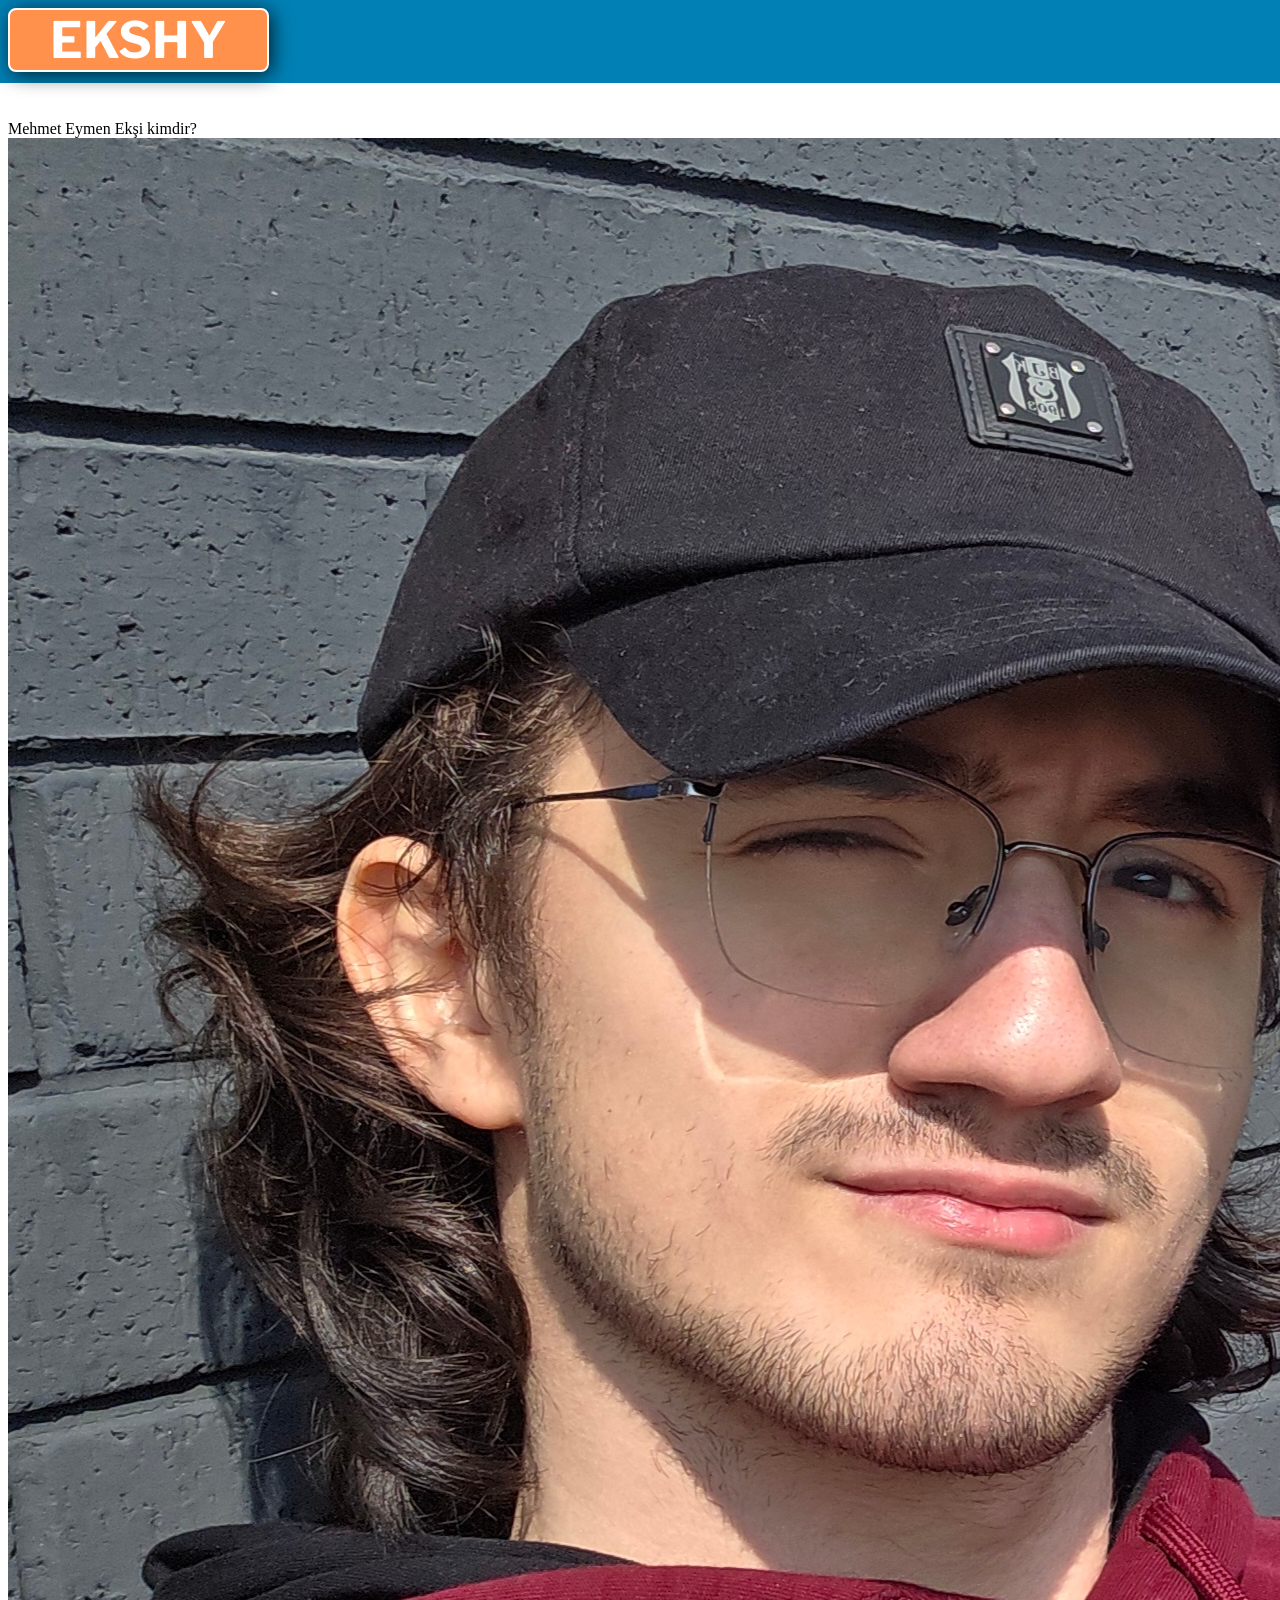
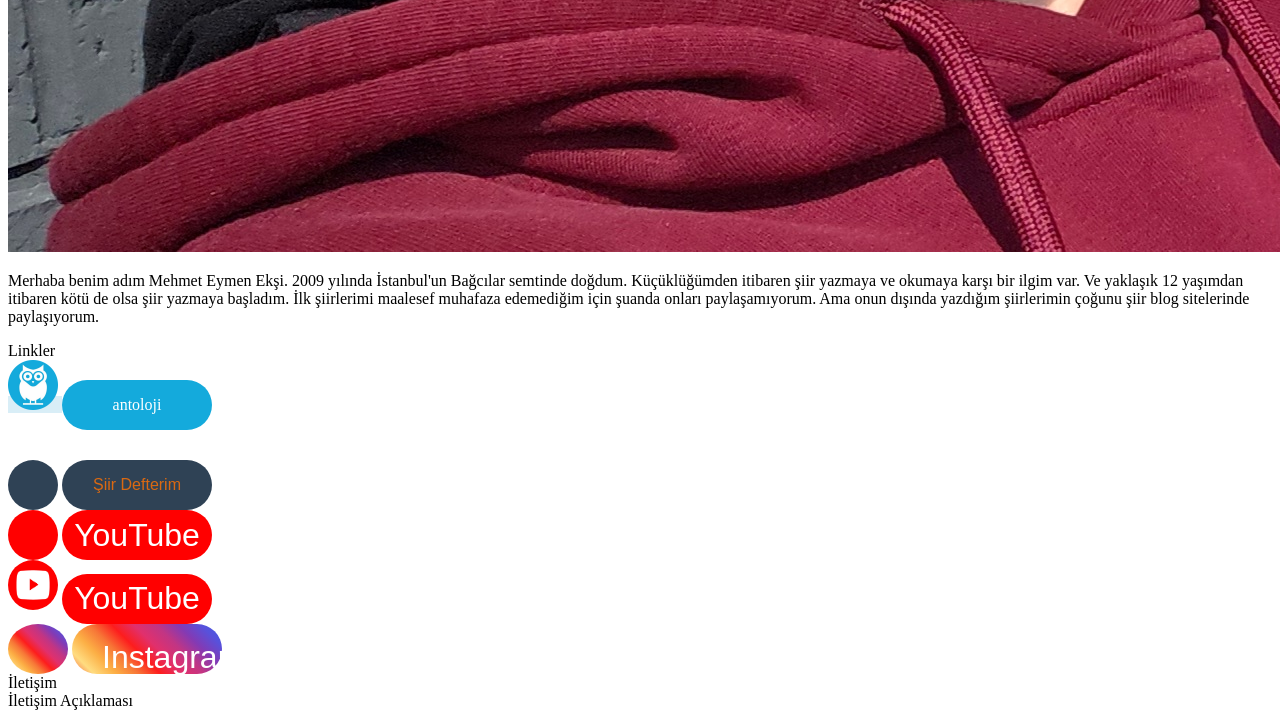
==== commit e059b682: "Add files via upload" ====
--- a/index.html
+++ b/index.html
@@ -16,7 +16,7 @@
     <link href="https://fonts.googleapis.com/css2?family=Libre+Franklin:ital,wght@0,100..900;1,100..900&display=swap" rel="stylesheet">
 </head>
 
-<body style="margin-top: 100px;">
+<body style="margin-top: 120px;">
 
     <div class="TemplateDiv">
         <button class="TemplateButton">
@@ -24,76 +24,78 @@
         </button>
     </div>
 
-    <div class="TemplateHeaderDiv">
-        <div class="FirstDiv">
-            Mehmet Eymen Ekşi kimdir?
-        </div>
-        <div class="SecondDiv">
-            links
-        </div>
-        <div class="ThirdDiv">
-            Contact
-        </div>
-        <div class="FourthDiv"> 
-            <img src="Ekshy.jpg" class="FourthDivFotoImage">
-            <p class="FourthDivText">
-                sas das ds dasd as das da sda sdada das dasd asd asd as
-            </p>
-        </div>
-        <div class="FifthDiv"> 
-            <div class="AntolojiDiv">
-                <a href="https://www.antoloji.com/mehmet-eymen-eksi/" class="AntolojiStyleLogo">
-                    <img src="Antoloji-Images/AntolojiLogoCircle.jpg" class="antolojilogo">
-                </a>
-                <button onclick="window.open('https://www.antoloji.com/mehmet-eymen-eksi/',)" class="AntolojiButtonStyle">
-                    antoloji
-                </button>
+    <div class="MainSiteDiv">
+
+        <div class="IntroductionDiv">
+            <div class="IntroductionHeaderDiv">
+                Mehmet Eymen Ekşi kimdir?
             </div>
-            <div class="SiirdefterimDiv">
-                <button onclick="window.open('https://siirdefterim.com/yazar/mehmeteymeneksi')" class="SiirdefterimButtonStyleLogo">
-                    <img src="" class="siirdefterimlogo">
-                </button>
-                <button onclick="window.open('https://siirdefterim.com/yazar/mehmeteymeneksi')" class="SiirdefterimButtonStyle">
-                    Şiir Defterim
-                </button>
-            </div>
-            <div class="BaalYoutubeDiv">
-                <button onclick="window.open('https://www.youtube.com/@BAAL000')" class="BaalYouTubeButtonStyleLogo">
-                    <img src="" class="youtube logo">
-                </button>
-                <button onclick="window.open('https://www.youtube.com/@BAAL000')" class="BaalYouTubeButtonStyle">
-                    YouTube
-                </button>
-            </div>
-            <div class="EkshyYoutubeDiv">
-                <button onclick="window.open('https://www.youtube.com/@MehmetEymenEksi')" class="EkshyYouTubeButtonStyleLogo">
-                    <img src="Youtube-Images/White-Youtube-Logo.png" class="youtube logo">
-                </button>
-                <button onclick="window.open('https://www.youtube.com/@MehmetEymenEksi')" class="EkshyYouTubeButtonStyle">
-                    YouTube
-                </button>
-            </div>
-            <div class="InstagramDiv">
-                <button onclick="window.open('https://www.instagram.com/m.e.eksii/')" class="InstagramButtonStyleLogo">
-                    <img src="" class="instagram logo">
-                </button>
-                <button onclick="window.open('https://www.instagram.com/m.e.eksii/')" class="InstagramButtonStyle">
-                    Instagram
-                </button>
+            <div class="IntroductionDescriptionDiv"> 
+                <img src="Ekshy.jpg" class="IntroductionFotoImage">
+                <p class="IntroductionText">
+                   Merhaba benim adım Mehmet Eymen Ekşi. 2009 yılında İstanbul'un Bağcılar semtinde doğdum. Küçüklüğümden itibaren şiir yazmaya ve okumaya karşı bir ilgim var. Ve yaklaşık 12 yaşımdan itibaren kötü de olsa şiir yazmaya başladım. İlk şiirlerimi maalesef muhafaza edemediğim için şuanda onları paylaşamıyorum. Ama onun dışında yazdığım şiirlerimin çoğunu şiir blog sitelerinde paylaşıyorum.
+                </p>
             </div>
         </div>
-        <div class="SixthDiv"> 
-            Contact (Describtion)
-        </div>    
-        
+
+        <div class="LinksDiv">
+            <div class="LinksHeaderDiv">
+                Linkler
+            </div>
+            <div class="LinksDescriptionDiv"> 
+                <div class="AntolojiDiv">
+                    <a href="https://www.antoloji.com/mehmet-eymen-eksi/" class="AntolojiStyleLogo">
+                        <img src="Antoloji-Images/AntolojiLogoCircle.jpg" class="antolojilogo">
+                    </a>
+                    <button onclick="window.open('https://www.antoloji.com/mehmet-eymen-eksi/',)" class="AntolojiButtonStyle">
+                        antoloji
+                    </button>
+                </div>
+                <div class="SiirdefterimDiv">
+                    <button onclick="window.open('https://siirdefterim.com/yazar/mehmeteymeneksi')" class="SiirdefterimButtonStyleLogo">
+                        <img src="" class="siirdefterimlogo">
+                    </button>
+                    <button onclick="window.open('https://siirdefterim.com/yazar/mehmeteymeneksi')" class="SiirdefterimButtonStyle">
+                        Şiir Defterim
+                    </button>
+                </div>
+                <div class="BaalYoutubeDiv">
+                    <button onclick="window.open('https://www.youtube.com/@BAAL000')" class="BaalYouTubeButtonStyleLogo">
+                        <img src="" class="youtube logo">
+                    </button>
+                    <button onclick="window.open('https://www.youtube.com/@BAAL000')" class="BaalYouTubeButtonStyle">
+                        YouTube
+                    </button>
+                </div>
+                <div class="EkshyYoutubeDiv">
+                    <button onclick="window.open('https://www.youtube.com/@MehmetEymenEksi')" class="EkshyYouTubeButtonStyleLogo">
+                        <img src="Youtube-Images/White-Youtube-Logo.png" class="youtube logo">
+                    </button>
+                    <button onclick="window.open('https://www.youtube.com/@MehmetEymenEksi')" class="EkshyYouTubeButtonStyle">
+                        YouTube
+                    </button>
+                </div>
+                <div class="InstagramDiv">
+                    <button onclick="window.open('https://www.instagram.com/m.e.eksii/')" class="InstagramButtonStyleLogo">
+                        <img src="" class="instagram logo">
+                    </button>
+                    <button onclick="window.open('https://www.instagram.com/m.e.eksii/')" class="InstagramButtonStyle">
+                        Instagram
+                    </button>
+                </div>
+            </div>
+        </div>
+
+        <div class="ContactDiv">
+            <div class="ContactHeaderDiv">
+                İletişim
+            </div>
+            <div class="ContactDescriptionDiv"> 
+                İletişim Açıklaması
+            </div> 
+        </div>
+
     </div>
-
-<!--
-
-    
-
-
--->
 
 </body>
 </html>
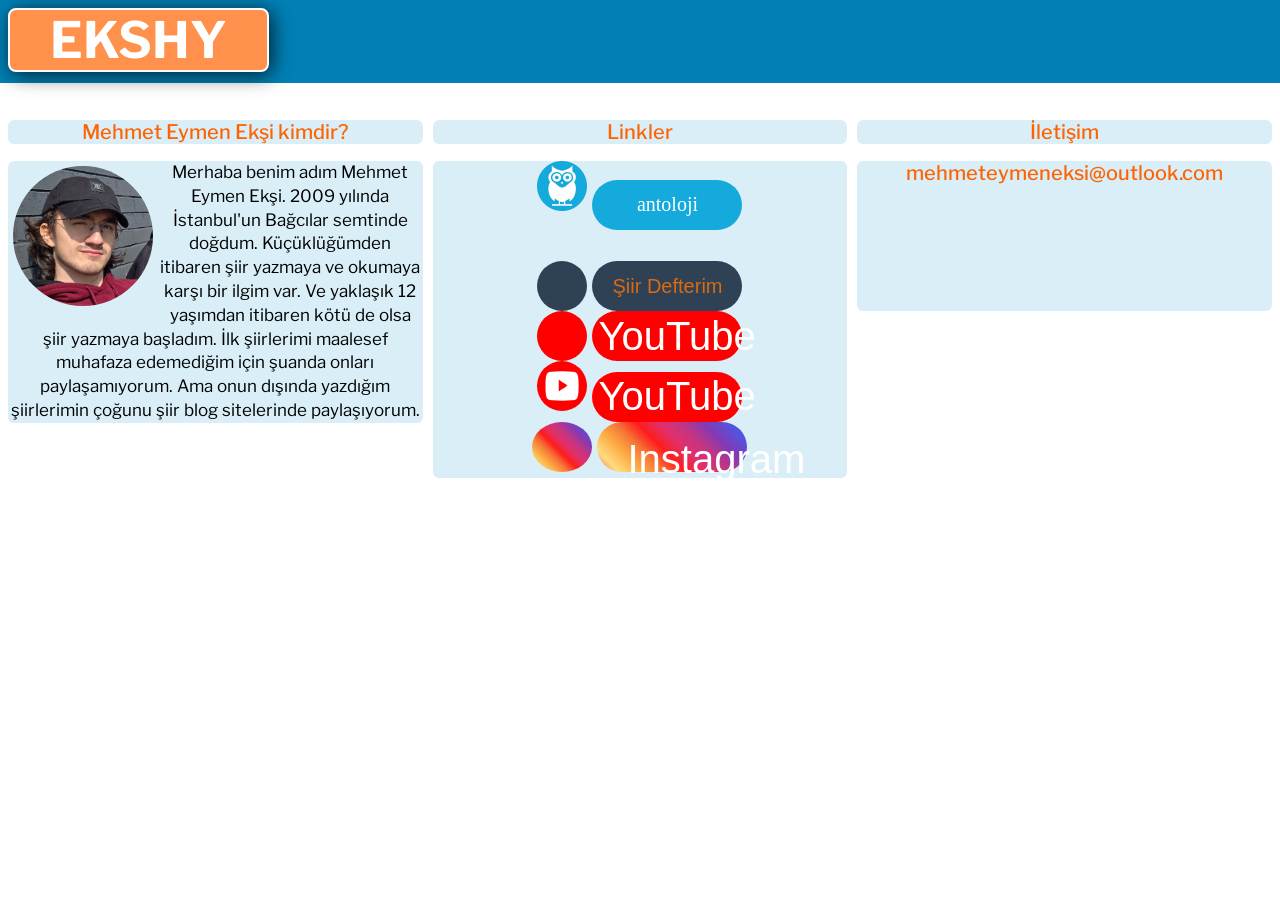
==== commit ac3247e5: "Add files via upload" ====
--- a/index.html
+++ b/index.html
@@ -16,7 +16,7 @@
     <link href="https://fonts.googleapis.com/css2?family=Libre+Franklin:ital,wght@0,100..900;1,100..900&display=swap" rel="stylesheet">
 </head>
 
-<body style="margin-top: 120px;">
+<body class="Body">
 
     <div class="TemplateDiv">
         <button class="TemplateButton">
@@ -91,7 +91,7 @@
                 İletişim
             </div>
             <div class="ContactDescriptionDiv"> 
-                İletişim Açıklaması
+                mehmeteymeneksi@outlook.com
             </div> 
         </div>
 
--- a/CSS-files/antoloji.css
+++ b/CSS-files/antoloji.css
@@ -38,26 +38,27 @@
     height: 50px;
 
 }
-/*
-.AntolojiDiv:hover .AntolojiButtonStyleLogo{
-    background-color: rgb(255, 255, 255);
-    color: rgb(20, 170, 220);
-}
-.AntolojiDiv:hover .AntolojiButtonStyle{
+
+.AntolojiButtonStyle:hover{
     background-color: rgb(255, 255, 255);
     color: rgb(20, 170, 220);
 }
 
-.AntolojiButtonStyleLogo:hover + .AntolojiButtonStyle{
-    background-color: rgb(255, 255, 255);
-    color: rgb(20, 170, 220);
+@media (max-width: 1100px) {
+    .AntolojiButtonStyle{
+        height: 100px;
+        width: 300px;
+        font-size: 50px;
+    }
+    .antolojilogo{
+        visibility: hidden;
+    }
+    
 }
-
-.AntolojiButtonStyle:hover + .AntolojiButtonStyleLogo{
-    background-color: rgb(255, 255, 255);
-    color: rgb(20, 170, 220);
-}
-*/
 
 
 
+
+
+
+
--- a/CSS-files/Siirdefterim.css
+++ b/CSS-files/Siirdefterim.css
@@ -48,3 +48,13 @@
     background-color: rgba(47, 66, 85);
 }
 
+@media (max-width: 1100px) {
+    .SiirdefterimButtonStyle{
+        height: 100px;
+        width: 300px;
+        font-size: 50px;
+    }
+    .SiirdefterimButtonStyleLogo{
+        visibility: hidden;
+    }
+}
--- a/CSS-files/YouTube.css
+++ b/CSS-files/YouTube.css
@@ -100,3 +100,19 @@
 .EkshyYouTubeButtonStyle:active{
     background-color: rgba(255, 0, 0);
 }
+
+@media (max-width: 1100px) {
+    .EkshyYouTubeButtonStyle{
+        height: 100px;
+        width: 300px;
+        font-size: 50px;
+    }
+    .BaalYouTubeButtonStyle{
+        height: 100px;
+        width: 300px;
+        font-size: 50px;
+    }
+    .EkshyYouTubeButtonStyleLogo, .BaalYouTubeButtonStyleLogo{
+        visibility: hidden;
+    }
+}
--- a/CSS-files/Instagram.css
+++ b/CSS-files/Instagram.css
@@ -67,3 +67,14 @@
 .InstagramButtonStyleLogo:hover::before {
     opacity: 1;
 }
+
+@media (max-width: 1100px) {
+    .InstagramButtonStyle{
+        height: 100px;
+        width: 300px;
+        font-size: 50px;
+    }
+    .InstagramButtonStyleLogo{
+        visibility: hidden;
+    }
+}
--- a/CSS-files/template.css
+++ b/CSS-files/template.css
@@ -1,4 +1,10 @@
-.TemplateDiv {
+    .Body {
+        margin-top: 120px;
+    }
+
+/*? Template*/
+
+    .TemplateDiv {
     background-color: rgba(1, 128, 181);
     top: 0;
     left: 0;
@@ -6,29 +12,33 @@
     position: fixed;
     height: 83px;
     z-index: 100;
-}
-
-.TemplateButton {
-    background-color: rgba(255, 145, 76);
-    border-color: white;
-    box-shadow: 3px 3px 20px 0px rgba(0,0,0,0.75);
-    border-style: solid;
-    border-radius: 8px;
-    padding: 0px 40px;
-    margin: 8px 8px;
-    cursor: pointer;
-    position: absolute;
-    color: white;
-    font-size: 50px;
-    font-family: 'Libre Franklin', sans-serif;
-    font-style: bold;
-    font-weight: 700;
-    text-align: center;
-    text-decoration: none;
-    display: inline-block;
-} 
-
-.TemplateButton:hover {
+    }
+
+    .TemplateButton {
+        background-color: rgba(255, 145, 76);
+        border-color: white;
+        color: white;
+
+        box-shadow: 3px 3px 20px 0px rgba(0,0,0,0.75);
+        border-style: solid;
+        border-radius: 8px;
+        
+        cursor: pointer;
+        position: absolute;
+
+        padding: 0px 40px;
+        margin: 8px 8px;
+        
+        font-size: 50px;
+        font-family: 'Libre Franklin', sans-serif;
+        font-style: bold;
+        font-weight: 700;
+        text-align: center;
+        text-decoration: none;
+        display: inline-block;
+    } 
+
+    .TemplateButton:hover {
     background-color: rgb(255, 121, 39);
     border-color: white;
     border-style: solid;
@@ -43,9 +53,9 @@
     text-align: center;
     text-decoration: none;
     display: inline-block;    
-} 
-
-.TemplateButton:active {
+    } 
+
+    .TemplateButton:active {
     background-color: rgb(255, 98, 0);
     border-color: white;
     border-style: solid;
@@ -60,101 +70,196 @@
     text-align: center;
     text-decoration: none;
     display: inline-block;    
-} 
-
-.TemplateHeaderDiv {
-    display: grid;
-    grid-template-columns: 1fr;
-    grid-template-rows: 22px 1fr;
-    grid-gap: 10px;
-    margin-top: 80px;
-    height: 500px;
-}
-
-.FirstDiv {
-    background-color: rgb(217, 238, 247);
-    text-align: center;
-    color: rgb(255, 98, 0);
-    border-radius: 6px;
-    font-size: 20px;
-    font-family: 'Libre Franklin', sans-serif;
-    font-style: bold;
-    font-weight: 500;
-}
-
-.SecondDiv {
-    background-color: rgb(217, 238, 247);
-    text-align: center;
-    color: rgb(255, 98, 0);
-    border-radius: 6px;
-    font-size: 20px;
-    font-family: 'Libre Franklin', sans-serif;
-    font-style: bold;
-    font-weight: 500;
-}
-
-.ThirdDiv {
-    background-color: rgb(217, 238, 247);
-    text-align: center;
-    color: rgb(255, 98, 0);
-    border-radius: 6px;
-    font-size: 20px;
-    font-family: 'Libre Franklin', sans-serif;
-    font-style: bold;
-    font-weight: 500;
-}
-
-.FourthDiv {
-    background-color: rgb(217, 238, 247);
-    text-align: center;
-    border-radius: 6px;
-    font-size: 20px;
-    font-family: 'Libre Franklin', sans-serif;
-}
-
-.FourthDivFotoImage {
-    float: left;
-    position: relative;
-    z-index: 1;
-    border-radius: 50%;
-    height: 150px;
-}
-
-.FourthDivText {
-    position: relative;
-    z-index: 2;
-    border-radius: 6px;
-    font-size: 17px;
-    font-family: 'Libre Franklin', sans-serif;
-    font-style: bold;
-    font-weight: 400;
-}
-
-.FifthDiv {
-    background-color: rgb(217, 238, 247);
-    text-align: center;
-    color: rgb(255, 98, 0);
-    border-radius: 6px;
-    font-size: 20px;
-    font-family: 'Libre Franklin', sans-serif;
-    font-style: bold;
-    font-weight: 500;
-}
-
-.SixthDiv {
-    background-color: rgb(217, 238, 247);
-    text-align: center;
-    color: rgb(255, 98, 0);
-    border-radius: 6px;
-    font-size: 20px;
-    font-family: 'Libre Franklin', sans-serif;
-    font-style: bold;
-    font-weight: 500;
-}
-
-@media (min-width: 950px) {
-    .TemplateHeaderDiv {
+    }
+
+/*? Main Site*/
+
+    .MainSiteDiv {
+        display: grid;
         grid-template-columns: 1fr 1fr 1fr;
-    }
-}
-
+        grid-gap: 10px;
+        margin-top: 80px;
+        height: 500px;
+    }
+
+    /*TODO Introduction*/
+
+        .IntroductionHeaderDiv {
+            background-color: rgb(217, 238, 247);
+            text-align: center;
+            color: rgb(255, 98, 0);
+            border-radius: 6px;
+            font-size: 20px;
+            font-family: 'Libre Franklin', sans-serif;
+            font-style: bold;
+            font-weight: 500;
+        }
+
+        .IntroductionDescriptionDiv {
+            background-color: rgb(217, 238, 247);
+            text-align: center;
+            border-radius: 6px;
+            font-size: 20px;
+            font-family: 'Libre Franklin', sans-serif;
+            min-height: 150px;
+        }
+
+        .IntroductionFotoImage {
+            float: left;
+            position: relative;
+            z-index: 1;
+            border-radius: 50%;
+            height: 140px;
+            margin: 5px;
+        }
+
+        .IntroductionText {
+            position: relative;
+            z-index: 2;
+            border-radius: 6px;
+            font-size: 17px;
+            font-family: 'Libre Franklin', sans-serif;
+            font-style: bold;
+            font-weight: 400;
+            line-height: 1.4;
+        }
+
+    /*TODO Links*/
+
+        .LinksHeaderDiv {
+            background-color: rgb(217, 238, 247);
+            text-align: center;
+            color: rgb(255, 98, 0);
+            border-radius: 6px;
+            font-size: 20px;
+            font-family: 'Libre Franklin', sans-serif;
+            font-style: bold;
+            font-weight: 500;
+            margin-bottom: 17px;
+        }
+
+        .LinksDescriptionDiv {
+            background-color: rgb(217, 238, 247);
+            text-align: center;
+            color: rgb(255, 98, 0);
+            border-radius: 6px;
+            font-size: 20px;
+            font-family: 'Libre Franklin', sans-serif;
+            font-style: bold;
+            font-weight: 500;
+            min-height: 150px;
+        }
+
+    /*TODO Contact*/
+
+        .ContactHeaderDiv {
+            background-color: rgb(217, 238, 247);
+            text-align: center;
+            color: rgb(255, 98, 0);
+            border-radius: 6px;
+            font-size: 20px;
+            font-family: 'Libre Franklin', sans-serif;
+            font-style: bold;
+            font-weight: 500;
+            margin-bottom: 17px;
+        }
+
+        .ContactDescriptionDiv {
+            background-color: rgb(217, 238, 247);
+            text-align: center;
+            color: rgb(255, 98, 0);
+            border-radius: 6px;
+            font-size: 20px;
+            font-family: 'Libre Franklin', sans-serif;
+            font-style: bold;
+            font-weight: 500;
+            min-height: 150px;
+        }
+
+/*? Telephone Style*/
+
+    @media (max-width: 1100px) {
+
+        .Body {
+            margin-top: 250px;
+        }
+
+        .MainSiteDiv {
+            grid-template-columns: 1fr;
+        }
+
+
+        .TemplateButton {
+            margin: 43px 100px;
+            margin-left: 40px;
+            font-size: 90px;
+
+        }
+
+        .TemplateButton:hover {
+            margin: 43px 100px;
+            margin-left: 40px;
+            font-size: 90px;
+            
+        }
+
+        .TemplateDiv {
+            height: 200px;
+        }
+
+
+        .IntroductionHeaderDiv {
+            height: 70px;
+            align-items: center;
+            align-content: center;
+            font-weight: 600;
+            font-size: 50px;
+        }
+        
+        .IntroductionText {
+            font-size: 28px;
+        }
+
+        .IntroductionDescriptionDiv {
+            margin-bottom: 17px;
+            min-height: 220px;
+        }
+
+        .IntroductionFotoImage {
+            float: left;
+            position: relative;
+            z-index: 1;
+            border-radius: 50%;
+            height: 200px;
+            margin: 10px;
+        }
+
+
+        .LinksHeaderDiv {
+            align-items: center;
+            align-content: center;
+            font-size: 50px;
+            font-weight: 600;
+            height: 70px;
+        }
+
+        .LinksDescriptionDiv {
+            margin-bottom: 17px;
+            height: 600px;
+        }
+
+
+        .ContactHeaderDiv {
+            height: 70px;
+            align-items: center;
+            align-content: center;
+            font-weight: 600;
+            font-size: 50px;
+        }
+
+        .ContactDescriptionDiv {
+            margin-bottom: 17px;
+            color: black;
+            font-size: 28px;
+        }
+    }    
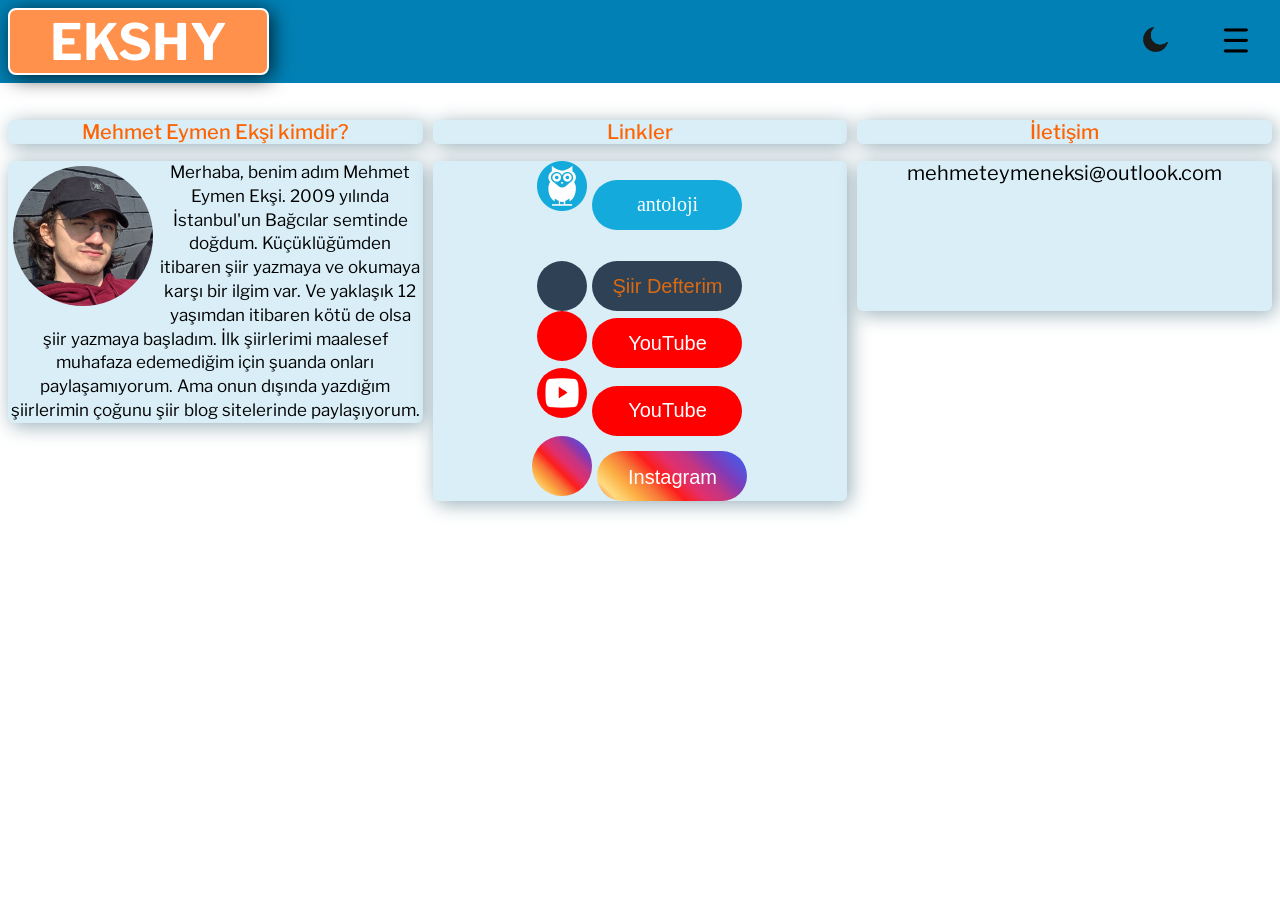
==== commit 939a7a32: "Add files via upload" ====
--- a/index.html
+++ b/index.html
@@ -1,101 +1,108 @@
 <!DOCTYPE html>
 <html>
-<head>
-    <title>Ekshy</title>
-    <link rel="stylesheet" href="CSS-files/antoloji.css">
-    <link rel="stylesheet" href="CSS-files/Siirdefterim.css">
-    <link rel="stylesheet" href="CSS-files/YouTube.css">
-    <link rel="stylesheet" href="CSS-files/Instagram.css">
-    <link rel="stylesheet" href="CSS-files/template.css">
+    <head>
+        <title>Ekshy</title>
+        <link rel="stylesheet" href="CSS-files/Antoloji.css">
+        <link rel="stylesheet" href="CSS-files/Siirdefterim.css">
+        <link rel="stylesheet" href="CSS-files/YouTube.css">
+        <link rel="stylesheet" href="CSS-files/Instagram.css">
+        <link rel="stylesheet" href="CSS-files/Template.css">
 
-    <link rel="preconnect" href="https://fonts.googleapis.com">
-    <link rel="preconnect" href="https://fonts.gstatic.com" crossorigin>
-    <link href="https://fonts.googleapis.com/css2?family=Staatliches&display=swap" rel="stylesheet">
-    <link rel="preconnect" href="https://fonts.googleapis.com">
-    <link rel="preconnect" href="https://fonts.gstatic.com" crossorigin>
-    <link href="https://fonts.googleapis.com/css2?family=Libre+Franklin:ital,wght@0,100..900;1,100..900&display=swap" rel="stylesheet">
-</head>
+        <script src="JS-files/Template.js" defer></script>
+        <script src="JS-files/DarkMode.js" defer></script>
 
-<body class="Body">
+        <link rel="preconnect" href="https://fonts.googleapis.com">
+        <link rel="preconnect" href="https://fonts.gstatic.com" crossorigin>
+        <link href="https://fonts.googleapis.com/css2?family=Staatliches&display=swap" rel="stylesheet">
+        <link rel="preconnect" href="https://fonts.googleapis.com">
+        <link rel="preconnect" href="https://fonts.gstatic.com" crossorigin>
+        <link href="https://fonts.googleapis.com/css2?family=Libre+Franklin:ital,wght@0,100..900;1,100..900&display=swap" rel="stylesheet">
+    </head>
 
-    <div class="TemplateDiv">
-        <button class="TemplateButton">
-            EKSHY
-        </button>
-    </div>
+    <body class="Body">
 
-    <div class="MainSiteDiv">
-
-        <div class="IntroductionDiv">
-            <div class="IntroductionHeaderDiv">
-                Mehmet Eymen Ekşi kimdir?
-            </div>
-            <div class="IntroductionDescriptionDiv"> 
-                <img src="Ekshy.jpg" class="IntroductionFotoImage">
-                <p class="IntroductionText">
-                   Merhaba benim adım Mehmet Eymen Ekşi. 2009 yılında İstanbul'un Bağcılar semtinde doğdum. Küçüklüğümden itibaren şiir yazmaya ve okumaya karşı bir ilgim var. Ve yaklaşık 12 yaşımdan itibaren kötü de olsa şiir yazmaya başladım. İlk şiirlerimi maalesef muhafaza edemediğim için şuanda onları paylaşamıyorum. Ama onun dışında yazdığım şiirlerimin çoğunu şiir blog sitelerinde paylaşıyorum.
-                </p>
+        <div class="TemplateDiv">
+            <button id="TemplateButtonID" class="TemplateButton" title="Ekshy Ana Sayfası">
+                EKSHY
+            </button>
+            <div class="FeatureIconsDiv">
+                <img id="WhiteTheme" src= "Template-Icons/ThemeLogoBlack.png" class="TemplateThemeIconImage" title="Aydınlık Mod">
+                <img src= "Template-Icons/ThreeLineBlack.png" class="TemplateThreeLineIconImage">
             </div>
         </div>
 
-        <div class="LinksDiv">
-            <div class="LinksHeaderDiv">
-                Linkler
-            </div>
-            <div class="LinksDescriptionDiv"> 
-                <div class="AntolojiDiv">
-                    <a href="https://www.antoloji.com/mehmet-eymen-eksi/" class="AntolojiStyleLogo">
-                        <img src="Antoloji-Images/AntolojiLogoCircle.jpg" class="antolojilogo">
-                    </a>
-                    <button onclick="window.open('https://www.antoloji.com/mehmet-eymen-eksi/',)" class="AntolojiButtonStyle">
-                        antoloji
-                    </button>
+        <div class="MainSiteDiv">
+
+            <div class="IntroductionDiv">
+                <div class="IntroductionHeaderDiv">
+                    Mehmet Eymen Ekşi kimdir?
                 </div>
-                <div class="SiirdefterimDiv">
-                    <button onclick="window.open('https://siirdefterim.com/yazar/mehmeteymeneksi')" class="SiirdefterimButtonStyleLogo">
-                        <img src="" class="siirdefterimlogo">
-                    </button>
-                    <button onclick="window.open('https://siirdefterim.com/yazar/mehmeteymeneksi')" class="SiirdefterimButtonStyle">
-                        Şiir Defterim
-                    </button>
-                </div>
-                <div class="BaalYoutubeDiv">
-                    <button onclick="window.open('https://www.youtube.com/@BAAL000')" class="BaalYouTubeButtonStyleLogo">
-                        <img src="" class="youtube logo">
-                    </button>
-                    <button onclick="window.open('https://www.youtube.com/@BAAL000')" class="BaalYouTubeButtonStyle">
-                        YouTube
-                    </button>
-                </div>
-                <div class="EkshyYoutubeDiv">
-                    <button onclick="window.open('https://www.youtube.com/@MehmetEymenEksi')" class="EkshyYouTubeButtonStyleLogo">
-                        <img src="Youtube-Images/White-Youtube-Logo.png" class="youtube logo">
-                    </button>
-                    <button onclick="window.open('https://www.youtube.com/@MehmetEymenEksi')" class="EkshyYouTubeButtonStyle">
-                        YouTube
-                    </button>
-                </div>
-                <div class="InstagramDiv">
-                    <button onclick="window.open('https://www.instagram.com/m.e.eksii/')" class="InstagramButtonStyleLogo">
-                        <img src="" class="instagram logo">
-                    </button>
-                    <button onclick="window.open('https://www.instagram.com/m.e.eksii/')" class="InstagramButtonStyle">
-                        Instagram
-                    </button>
+                <div class="IntroductionDescriptionDiv"> 
+                    <img src="Ekshy.jpg" class="IntroductionFotoImage">
+                    <p class="IntroductionText">
+                    Merhaba, benim adım Mehmet Eymen Ekşi. 2009 yılında İstanbul'un Bağcılar semtinde doğdum. Küçüklüğümden itibaren şiir yazmaya ve okumaya karşı bir ilgim var. Ve yaklaşık 12 yaşımdan itibaren kötü de olsa şiir yazmaya başladım. İlk şiirlerimi maalesef muhafaza edemediğim için şuanda onları paylaşamıyorum. Ama onun dışında yazdığım şiirlerimin çoğunu şiir blog sitelerinde paylaşıyorum.
+                    </p>
                 </div>
             </div>
+
+            <div class="LinksDiv">
+                <div class="LinksHeaderDiv">
+                    Linkler
+                </div>
+                <div class="LinksDescriptionDiv"> 
+                    <div class="AntolojiDiv">
+                        <a href="https://www.antoloji.com/mehmet-eymen-eksi/" class="AntolojiStyleLogo">
+                            <img src="Antoloji-Images/AntolojiLogoCircle.jpg" class="antolojilogo">
+                        </a>
+                        <button onclick="window.open('https://www.antoloji.com/mehmet-eymen-eksi/',)" class="AntolojiButtonStyle">
+                            antoloji
+                        </button>
+                    </div>
+                    <div class="SiirdefterimDiv">
+                        <button onclick="window.open('https://siirdefterim.com/yazar/mehmeteymeneksi')" class="SiirdefterimButtonStyleLogo">
+                            <img src="" class="siirdefterimlogo">
+                        </button>
+                        <button onclick="window.open('https://siirdefterim.com/yazar/mehmeteymeneksi')" class="SiirdefterimButtonStyle">
+                            Şiir Defterim
+                        </button>
+                    </div>
+                    <div class="BaalYoutubeDiv">
+                        <button onclick="window.open('https://www.youtube.com/@BAAL000')" class="BaalYouTubeButtonStyleLogo">
+                            <img src="" class="youtube logo">
+                        </button>
+                        <button onclick="window.open('https://www.youtube.com/@BAAL000')" class="BaalYouTubeButtonStyle">
+                            YouTube
+                        </button>
+                    </div>
+                    <div class="EkshyYoutubeDiv">
+                        <button onclick="window.open('https://www.youtube.com/@MehmetEymenEksi')" class="EkshyYouTubeButtonStyleLogo">
+                            <img src="Youtube-Images/White-Youtube-Logo.png" class="youtube logo">
+                        </button>
+                        <button onclick="window.open('https://www.youtube.com/@MehmetEymenEksi')" class="EkshyYouTubeButtonStyle">
+                            YouTube
+                        </button>
+                    </div>
+                    <div class="InstagramDiv">
+                        <button onclick="window.open('https://www.instagram.com/m.e.eksii/')" class="InstagramButtonStyleLogo">
+                            <img src="" class="instagram logo">
+                        </button>
+                        <button onclick="window.open('https://www.instagram.com/m.e.eksii/')" class="InstagramButtonStyle">
+                            Instagram
+                        </button>
+                    </div>
+                </div>
+            </div>
+
+            <div class="ContactDiv">
+                <div class="ContactHeaderDiv">
+                    İletişim
+                </div>
+                <div class="ContactDescriptionDiv"> 
+                    mehmeteymeneksi@outlook.com
+                </div> 
+            </div>
+
         </div>
 
-        <div class="ContactDiv">
-            <div class="ContactHeaderDiv">
-                İletişim
-            </div>
-            <div class="ContactDescriptionDiv"> 
-                mehmeteymeneksi@outlook.com
-            </div> 
-        </div>
-
-    </div>
-
-</body>
+    </body>
 </html>
--- a/CSS-files/Antoloji.css
+++ b/CSS-files/Antoloji.css
@@ -0,0 +1,64 @@
+@font-face {
+        font-family: 'AntolojiFont';
+        src: url('Antoloji-Images/fonts/Zona Black/Zona Black.ttf');
+        font-style: normal;
+}
+
+div {
+    font-family: 'AntolojiFont';
+}
+
+.AntolojiDiv{
+    min-width: 150px;
+    height: 100px;
+    grid-template-columns: 1fr 1fr 1fr;
+}
+    
+.AntolojiButtonStyle{
+    font-family: 'AntolojiFont';
+    color: rgb(255, 255, 255);
+    background-color: rgba(20, 170, 220);
+    height: 50px;
+    width: 150px;
+    font-size: 100%;
+    cursor: pointer;
+    border-radius: 100px;
+    border: 0px;
+    transition: all 0.4s ease;      
+    top: 0;
+}
+
+.AntolojiStyleLogo{
+    Background-color: rgb(217, 238, 247);
+    color: rgb(217, 238, 247);
+}
+
+.antolojilogo{
+    width: 50px;
+    height: 50px;
+
+}
+
+.AntolojiButtonStyle:hover{
+    background-color: rgb(255, 255, 255);
+    color: rgb(20, 170, 220);
+}
+
+@media (max-width: 1100px) {
+    .AntolojiButtonStyle{
+        height: 100px;
+        width: 300px;
+        font-size: 50px;
+    }
+    .antolojilogo{
+        visibility: hidden;
+    }
+    
+}
+
+
+
+
+
+
+
--- a/CSS-files/YouTube.css
+++ b/CSS-files/YouTube.css
@@ -8,7 +8,7 @@
     background-color: rgba(255, 0, 0);
     height: 50px;
     width: 150px;
-    font-size: 200%;
+    font-size: 100%;
     cursor: pointer;
     border-radius: 100px;
     border: 0px;
@@ -53,7 +53,7 @@
     background-color: rgba(255, 0, 0);
     height: 50px;
     width: 150px;
-    font-size: 200%;
+    font-size: 100%;
     cursor: pointer;
     border-radius: 100px;
     border: 0px;
--- a/CSS-files/Instagram.css
+++ b/CSS-files/Instagram.css
@@ -2,7 +2,7 @@
 .InstagramButtonStyle{
     height: 50px;
     width: 150px;
-    font-size: 200%;
+    font-size: 100%;
     position: relative;
     padding: 15px 30px;
     color: white;
@@ -28,19 +28,18 @@
     transition: opacity 0.4s ease;
 }
 
-
 .InstagramButtonStyle:hover::before {
     opacity: 1;
 }
 
-/**/
+
 
 .InstagramButtonStyleLogo{
     height: 50px;
     width: 50px;
-    font-size: 200%;
+    font-size: 100%;
     position: relative;
-    padding: 15px 30px;
+    padding: 30px;
     border-radius: 50%;
     border: none;
     cursor: pointer;
@@ -50,19 +49,17 @@
 
 .InstagramButtonStyleLogo::before {
     height: 50px;
-    width: 50px;
-    font-size: 200%;
+    font-size: 100%;
     content: "";
     position: absolute;
     top: 0; left: 0; width: 100%; height: 100%;
-    border-radius: 100px;
+    border-radius: 50%;
     /* İkinci gradyan */
     background: linear-gradient(45deg, rgb(64, 93, 230), rgb(88, 81, 219), rgb(131, 58, 180), rgb(193, 53, 132), rgb(225, 48, 108), rgb(253, 29, 29), rgb(247, 119, 55), rgb(252, 175, 69), rgb(255, 220, 128), rgb(245, 96, 64));    z-index: -1;
 
     opacity: 0;
     transition: opacity 0.4s ease;
 }
-
 
 .InstagramButtonStyleLogo:hover::before {
     opacity: 1;
--- a/CSS-files/Template.css
+++ b/CSS-files/Template.css
@@ -0,0 +1,337 @@
+.Body {
+    margin-top: 120px;
+}
+
+/*? Template*/
+
+    .TemplateDiv {
+        background-color: rgba(1, 128, 181);
+        top: 0;
+        left: 0;
+        right: 0;
+        position: fixed;
+        display: flex;
+        height: 83px;
+        z-index: 100;
+        justify-content: space-between;
+    }
+
+    .FeatureIconsDiv {
+        display: fixed;
+        justify-content: space-between;
+    }
+
+    /*TODO Button */
+
+    .TemplateButton {
+        background-color: rgba(255, 145, 76);
+        border-color: white;
+        color: white;
+
+        box-shadow: 3px 3px 20px 0px rgba(0,0,0,0.75);
+        border-style: solid;
+        border-radius: 8px;
+        
+        cursor: pointer;
+
+        padding: 0px 40px;
+        margin: 8px 8px;
+        
+        font-size: 50px;
+        font-family: 'Libre Franklin', sans-serif;
+        font-style: bold;
+        font-weight: 700;
+        text-align: center;
+        text-decoration: none;
+        display: fixed;
+    } 
+
+    .TemplateButton:hover {
+    background-color: rgb(255, 121, 39);
+    border-color: white;
+    border-style: solid;
+    border-radius: 8px;
+    padding: 0px 40px;
+    margin: 8px 8px;
+    cursor: pointer;
+    color: white;
+    font-size: 50px;
+    font-family: 'Libre Franklin', sans-serif;
+    text-align: center;
+    text-decoration: none;
+    display: fixed;    
+    } 
+
+    .TemplateButton:active {
+    background-color: rgb(255, 98, 0);
+    border-color: white;
+    border-style: solid;
+    border-radius: 8px;
+    padding: 0px 40px;
+    margin: 8px 8px;
+    cursor: pointer;
+    color: white;
+    font-size: 50px;
+    font-family: 'Libre Franklin', sans-serif;
+    text-align: center;
+    text-decoration: none;
+    display: fixed;    
+    }
+
+    /*TODO Three Line Icon */
+
+    .TemplateThreeLineIconImage{
+        position: relative;
+        display: fixed;
+        cursor: pointer;
+        border-radius: 50%;
+        right: 5px;
+        width: 40px;
+        margin: 10px;
+        margin-top: 10px;
+        padding: 10px;
+    }
+
+    .TemplateThreeLineIconImage:hover {
+        background-color: rgb(0, 111, 158);
+        
+    }
+
+    .TemplateThreeLineIconImage:active {
+        background-color: rgb(0, 89, 128);
+    }
+
+    /*TODO Theme Icon */
+
+    .TemplateThemeIconImage {
+        position: relative;
+        display: fixed;
+        cursor: pointer;
+        border-radius: 50%;
+        width: 40px;
+        margin: 10px;
+        margin-top: 10px;
+        padding: 10px;
+    }
+
+    .TemplateThemeIconImage:hover {
+        background-color: rgb(0, 111, 158);
+    }
+
+    .TemplateThemeIconImage:active {
+        background-color: rgb(0, 89, 128);
+    }
+
+/*? Main Site*/
+
+    .MainSiteDiv {
+        display: grid;
+        grid-template-columns: 1fr 1fr 1fr;
+        grid-gap: 10px;
+        margin-top: 80px;
+        height: 500px;
+    }
+
+    /*TODO Introduction*/
+
+        .IntroductionHeaderDiv {
+            background-color: rgb(217, 238, 247);
+            text-align: center;
+            color: rgb(255, 98, 0);
+            border-radius: 6px;
+            font-size: 20px;
+            font-family: 'Libre Franklin', sans-serif;
+            font-style: bold;
+            font-weight: 500;
+            box-shadow: 3px 3px 20px 0px rgb(150, 173, 182);
+        }
+
+        .IntroductionDescriptionDiv {
+            background-color: rgb(217, 238, 247);
+            text-align: center;
+            border-radius: 6px;
+            font-size: 20px;
+            font-family: 'Libre Franklin', sans-serif;
+            min-height: 150px;
+            box-shadow: 3px 3px 20px 0px rgb(150, 173, 182);
+        }
+
+        .IntroductionFotoImage {
+            float: left;
+            position: relative;
+            z-index: 1;
+            border-radius: 50%;
+            height: 140px;
+            margin: 5px;
+        }
+
+        .IntroductionText {
+            position: relative;
+            z-index: 2;
+            border-radius: 6px;
+            font-size: 17px;
+            font-family: 'Libre Franklin', sans-serif;
+            font-style: bold;
+            font-weight: 400;
+            line-height: 1.4;
+        }
+
+    /*TODO Links*/
+
+        .LinksHeaderDiv {
+            background-color: rgb(217, 238, 247);
+            text-align: center;
+            color: rgb(255, 98, 0);
+            border-radius: 6px;
+            font-size: 20px;
+            font-family: 'Libre Franklin', sans-serif;
+            font-style: bold;
+            font-weight: 500;
+            margin-bottom: 17px;
+            box-shadow: 3px 3px 20px 0px rgb(150, 173, 182);
+        }
+
+        .LinksDescriptionDiv {
+            background-color: rgb(217, 238, 247);
+            text-align: center;
+            color: rgb(255, 98, 0);
+            border-radius: 6px;
+            font-size: 20px;
+            font-family: 'Libre Franklin', sans-serif;
+            font-style: bold;
+            font-weight: 500;
+            min-height: 150px;
+            box-shadow: 3px 3px 20px 0px rgb(150, 173, 182);
+        }
+
+    /*TODO Contact*/
+
+        .ContactHeaderDiv {
+            background-color: rgb(217, 238, 247);
+            text-align: center;
+            color: rgb(255, 98, 0);
+            border-radius: 6px;
+            font-size: 20px;
+            font-family: 'Libre Franklin', sans-serif;
+            font-style: bold;
+            font-weight: 500;
+            margin-bottom: 17px;
+            box-shadow: 3px 3px 20px 0px rgb(150, 173, 182);
+        }
+
+        .ContactDescriptionDiv {
+            background-color: rgb(217, 238, 247);
+            text-align: center;
+            color: black;
+            border-radius: 6px;
+            font-size: 20px;
+            font-family: 'Libre Franklin', sans-serif;
+            font-style: bold;
+            font-weight: 400;
+            min-height: 150px;
+            box-shadow: 3px 3px 20px 0px rgb(150, 173, 182);
+        }
+
+/*? Telephone Style*/
+
+    @media (max-width: 1100px) {
+
+        .Body {
+            margin-top: 250px;
+        }
+
+        .MainSiteDiv {
+            grid-template-columns: 1fr;
+        }
+
+
+        .TemplateButton {
+            margin: 43px 100px;
+            margin-left: 40px;
+            font-size: 90px;
+
+        }
+
+        .TemplateButton:hover {
+            margin: 43px 100px;
+            margin-left: 40px;
+            font-size: 90px;
+            
+        }
+
+        .TemplateDiv {
+            height: 200px;
+        }
+
+
+        .IntroductionHeaderDiv {
+            height: 70px;
+            align-items: center;
+            align-content: center;
+            font-weight: 600;
+            font-size: 50px;
+        }
+        
+        .IntroductionText {
+            font-size: 28px;
+        }
+
+        .IntroductionDescriptionDiv {
+            margin-bottom: 17px;
+            min-height: 220px;
+        }
+
+        .IntroductionFotoImage {
+            float: left;
+            position: relative;
+            z-index: 1;
+            border-radius: 50%;
+            height: 200px;
+            margin: 10px;
+        }
+
+
+        .LinksHeaderDiv {
+            align-items: center;
+            align-content: center;
+            font-size: 50px;
+            font-weight: 600;
+            height: 70px;
+        }
+
+        .LinksDescriptionDiv {
+            margin-bottom: 17px;
+            height: 600px;
+        }
+
+
+        .ContactHeaderDiv {
+            height: 70px;
+            align-items: center;
+            align-content: center;
+            font-weight: 600;
+            font-size: 50px;
+        }
+
+        .ContactDescriptionDiv {
+            margin-bottom: 17px;
+            color: black;
+            font-size: 28px;
+        }
+
+        .TemplateThreeLineIconImage{
+            width: 80px;
+            position: relative;
+            display: fixed;
+            margin-top: 45px;
+        }
+
+        .TemplateThemeIconImage {
+            width: 80px;
+            margin-top: 45px;
+            position: relative;
+            display: fixed;
+        }
+
+        
+    }    
